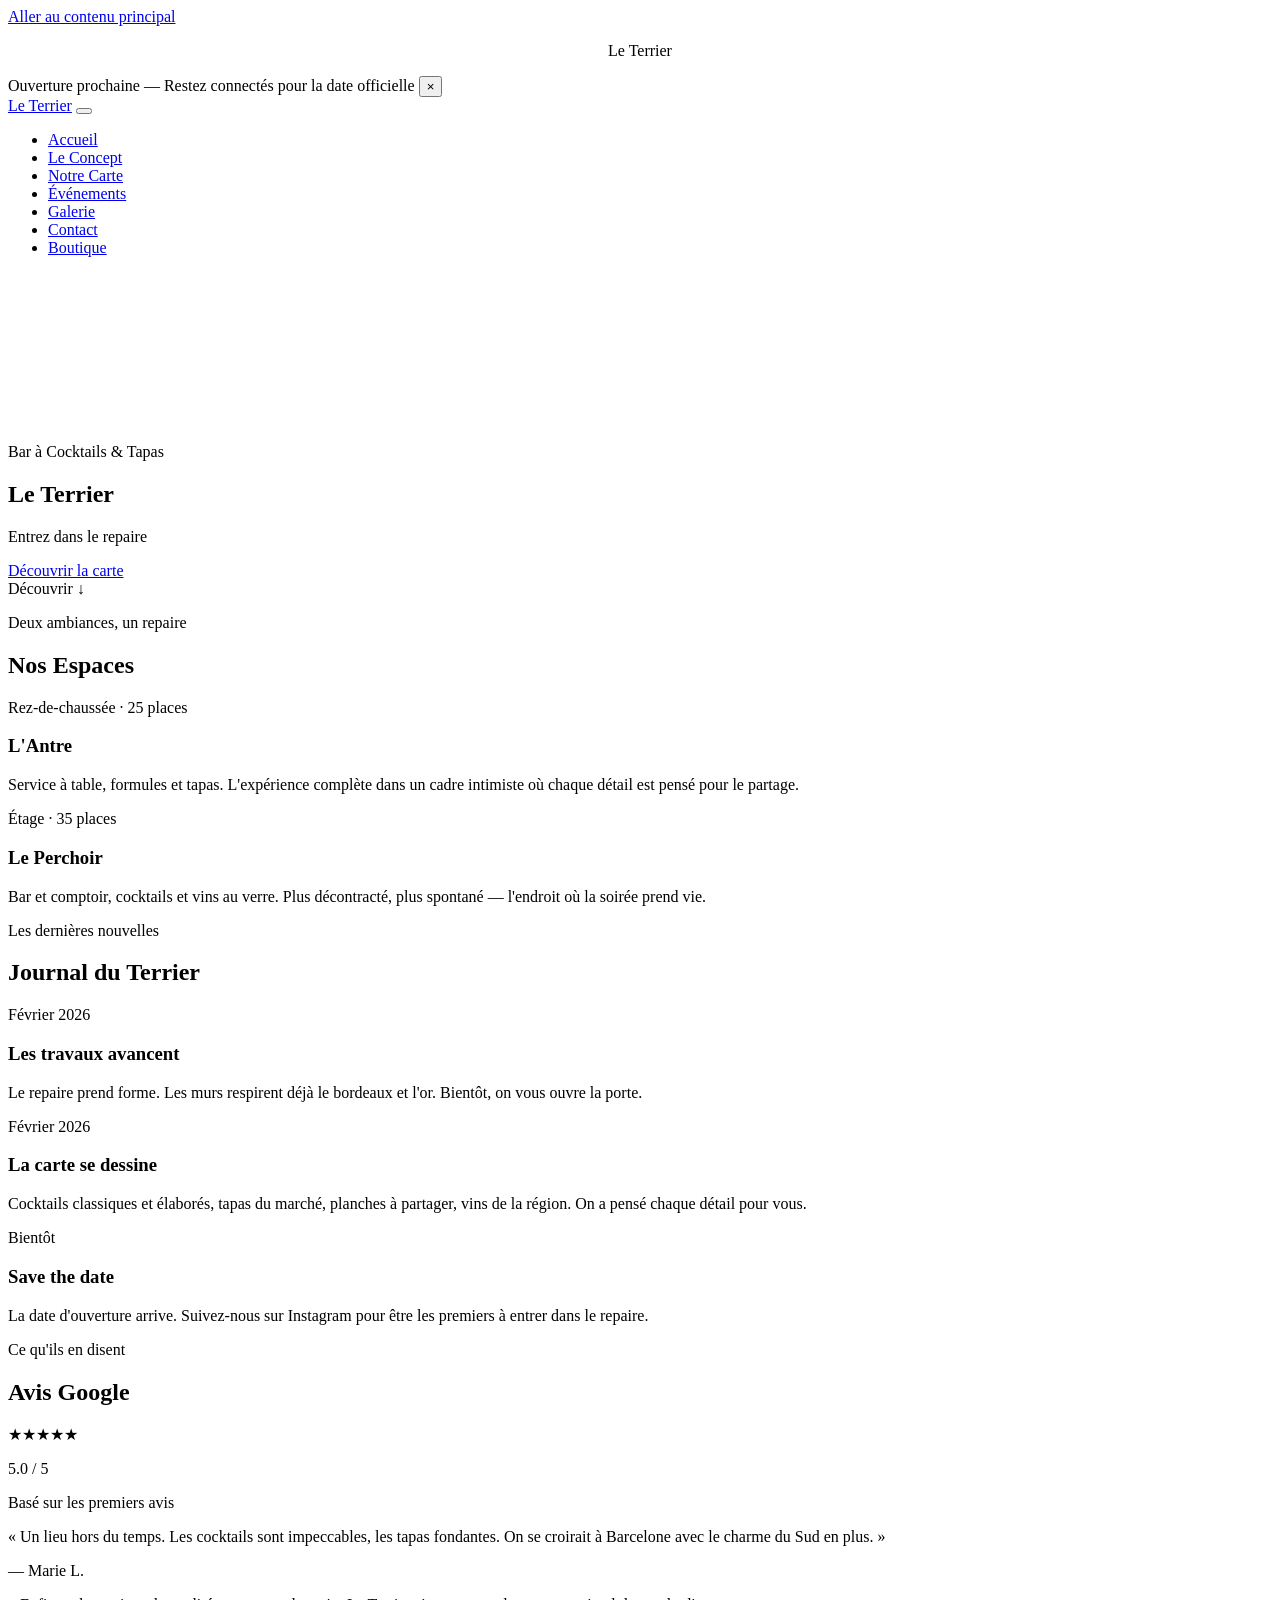
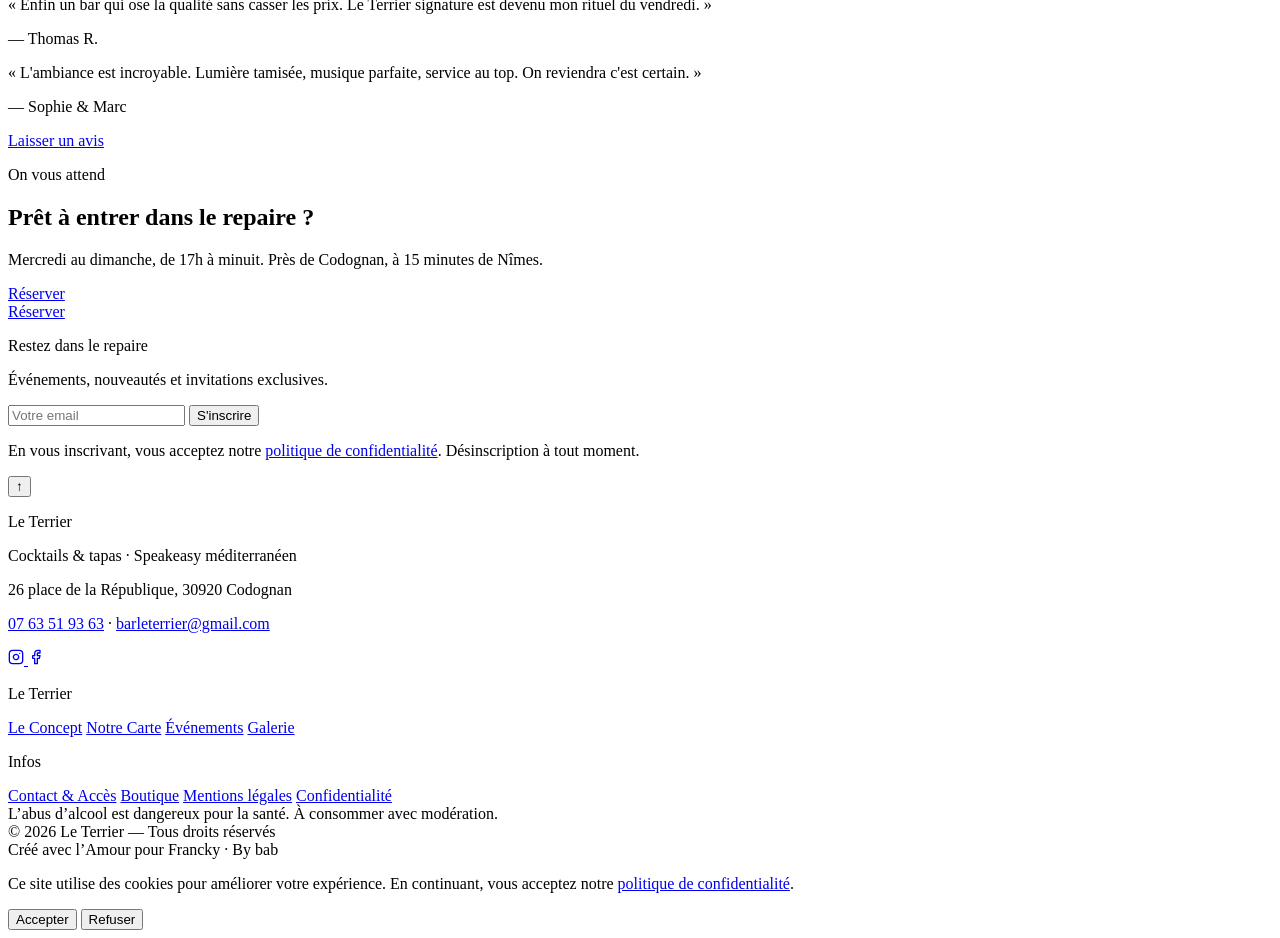
==== index.html @ 48e0c818 "Add files via upload" ====
<!DOCTYPE html>
<html lang="fr">
<head>
  <meta charset="UTF-8">
  <meta http-equiv="X-Content-Type-Options" content="nosniff">
  <meta http-equiv="X-Frame-Options" content="SAMEORIGIN">
  <meta http-equiv="Permissions-Policy" content="camera=(), microphone=(), geolocation=()">
  <meta name="referrer" content="strict-origin-when-cross-origin">
  <meta name="robots" content="index, follow">
  <meta name="theme-color" content="#5C0A1E">
  <meta name="viewport" content="width=device-width, initial-scale=1.0">
  <title>Le Terrier — Bar à Cocktails & Tapas · Speakeasy Méditerranéen</title>
  <meta name="description" content="Le Terrier, bar à cocktails et tapas de style speakeasy méditerranéen près de Nîmes. Cocktails classiques, tapas du Sud, planches à partager, ambiance intimiste. Ouvert du mercredi au dimanche.">
  <meta property="og:title" content="Le Terrier — Bar à Cocktails &amp; Tapas · Speakeasy Méditerranéen">
  <meta property="og:description" content="Cocktails classiques, tapas du Sud, planches à partager, ambiance intimiste. Ouvert du mercredi au dimanche près de Nîmes.">
  <meta property="og:type" content="website">
  <meta property="og:locale" content="fr_FR">
  <meta property="og:url" content="https://barleterrier.fr/">
  <!-- <meta property="og:image" content="https://barleterrier.fr/images/og-cover.jpg"> -->
  <meta name="twitter:card" content="summary_large_image">
  <meta name="twitter:title" content="Le Terrier — Bar à Cocktails &amp; Tapas · Speakeasy Méditerranéen">
  <meta name="twitter:description" content="Cocktails classiques, tapas du Sud, planches à partager, ambiance intimiste. Ouvert du mercredi au dimanche près de Nîmes.">
  <!-- <meta name="twitter:image" content="https://barleterrier.fr/images/og-cover.jpg"> -->
  <!-- <link rel="icon" href="favicon.ico" type="image/x-icon"> -->
  <link rel="preconnect" href="https://fonts.googleapis.com">
  <link rel="preconnect" href="https://fonts.gstatic.com" crossorigin>
  <link href="https://fonts.googleapis.com/css2?family=Playfair+Display:wght@400;700&family=Cormorant+Garamond:ital,wght@0,400;0,600;1,400&family=Josefin+Sans:wght@300;400&display=swap" rel="stylesheet">
  <link rel="canonical" href="https://barleterrier.fr/">
  <link rel="sitemap" type="application/xml" href="/sitemap.xml">
  <link rel="stylesheet" href="styles.css">

  <!-- Schema.org LocalBusiness — enrichi pour SEO & IA -->
  <script type="application/ld+json">
  {
    "@context": "https://schema.org",
    "@type": "BarOrPub",
    "name": "Le Terrier",
    "alternateName": "Le Terrier Bar",
    "description": "Bar à cocktails et tapas méditerranéennes de style speakeasy, situé près de Codognan dans le Gard, à 15 minutes de Nîmes. Ambiance intimiste, produits du terroir, 35 places assises.",
    "url": "https://barleterrier.fr",
    "servesCuisine": ["Tapas", "Cocktails", "Méditerranéen", "Tapas espagnoles", "Planches charcuterie", "Spiritueux"],
    "priceRange": "€€",
    "currenciesAccepted": "EUR",
    "paymentAccepted": "Cash, Credit Card",
    "openingHoursSpecification": [
      {
        "@type": "OpeningHoursSpecification",
        "dayOfWeek": ["Wednesday", "Thursday", "Friday", "Saturday", "Sunday"],
        "opens": "17:00",
        "closes": "00:00"
      }
    ],
    "telephone": "+33763519363",
    "email": "barleterrier@gmail.com",
    "address": {
      "@type": "PostalAddress",
      "streetAddress": "26 place de la République",
      "addressLocality": "Codognan",
      "addressRegion": "Occitanie",
      "postalCode": "30920",
      "addressCountry": "FR"
    },
    "geo": {
      "@type": "GeoCoordinates",
      "latitude": 43.7405,
      "longitude": 4.2180
    },
    "areaServed": {
      "@type": "GeoCircle",
      "geoMidpoint": { "@type": "GeoCoordinates", "latitude": 43.7405, "longitude": 4.2180 },
      "geoRadius": "20000"
    },
    "hasMenu": {
      "@type": "Menu",
      "name": "Carte du Terrier",
      "url": "https://barleterrier.fr/carte",
      "hasMenuSection": [
        {
          "@type": "MenuSection",
          "name": "Cocktails",
          "hasMenuItem": [
            {"@type": "MenuItem", "name": "Mojito", "description": "Rhum blanc, menthe fraîche, citron vert, sucre de canne, soda", "offers": {"@type": "Offer", "price": "9", "priceCurrency": "EUR"}},
            {"@type": "MenuItem", "name": "Margarita", "description": "Tequila, Cointreau, citron vert frais, givrage sel", "offers": {"@type": "Offer", "price": "9", "priceCurrency": "EUR"}},
            {"@type": "MenuItem", "name": "Gin Tonic", "description": "Gin, tonic premium, botaniques du moment", "offers": {"@type": "Offer", "price": "8", "priceCurrency": "EUR"}}
          ]
        },
        {
          "@type": "MenuSection",
          "name": "Formules",
          "hasMenuItem": [
            {"@type": "MenuItem", "name": "L'Entrée du Terrier", "description": "3 tapas au choix + 1 cocktail", "offers": {"@type": "Offer", "price": "25", "priceCurrency": "EUR"}},
            {"@type": "MenuItem", "name": "La Tanière", "description": "5 tapas au choix + 2 cocktails", "offers": {"@type": "Offer", "price": "40", "priceCurrency": "EUR"}},
            {"@type": "MenuItem", "name": "Le Festin du Renard", "description": "7 tapas + 2 cocktails + 1 planche à partager", "offers": {"@type": "Offer", "price": "55", "priceCurrency": "EUR"}}
          ]
        }
      ]
    },
    "founder": [
      {"@type": "Person", "name": "Bastien", "jobTitle": "Co-fondateur"},
      {"@type": "Person", "name": "Franck", "jobTitle": "Co-fondateur"}
    ],
    "sameAs": [],
    "keywords": "bar cocktails Nîmes, tapas Gard, speakeasy Codognan, bar cocktails Occitanie, tapas méditerranéennes, cocktails classiques Sud France, bar ambiance Nîmes, bar Camargue"
  }
  </script>

  <!-- FAQ Schema — optimisé pour les AI Overviews Google -->
  <script type="application/ld+json">
  {
    "@context": "https://schema.org",
    "@type": "FAQPage",
    "mainEntity": [
      {
        "@type": "Question",
        "name": "Où se trouve Le Terrier ?",
        "acceptedAnswer": {
          "@type": "Answer",
          "text": "Le Terrier est situé près de Codognan dans le Gard (30), à seulement 15 minutes de Nîmes, entre Nîmes et la Camargue."
        }
      },
      {
        "@type": "Question",
        "name": "Quels sont les horaires du Terrier ?",
        "acceptedAnswer": {
          "@type": "Answer",
          "text": "Le Terrier est ouvert du mercredi au dimanche, de 17h à minuit."
        }
      },
      {
        "@type": "Question",
        "name": "Faut-il réserver au Terrier ?",
        "acceptedAnswer": {
          "@type": "Answer",
          "text": "La réservation est recommandée car Le Terrier dispose de 35 places assises dans un cadre intimiste de type speakeasy. Vous pouvez réserver via le formulaire en ligne ou par téléphone."
        }
      },
      {
        "@type": "Question",
        "name": "Quel est le concept du Terrier ?",
        "acceptedAnswer": {
          "@type": "Answer",
          "text": "Le Terrier est un bar à cocktails et tapas méditerranéennes de style speakeasy, créé par deux amis — Bastien (artisan) et Franck (hôtelier). L'ambiance est intimiste et chaleureuse, avec des produits du terroir du Sud : olives de Nîmes, sel de Camargue, safran des Cévennes."
        }
      },
      {
        "@type": "Question",
        "name": "Quels sont les prix au Terrier ?",
        "acceptedAnswer": {
          "@type": "Answer",
          "text": "Les cocktails classiques sont à partir de 8 €, les sans alcool à 7 €, les shooters à 4 €. Les tapas vont de 5 € à 16 €. Les formules démarrent à 25 € (3 tapas + 1 cocktail)."
        }
      }
    ]
  }
  </script>
</head>
<body>
  <a href="#main-content" class="skip-to-content">Aller au contenu principal</a>
  <div class="preloader" aria-hidden="true">
    <div style="text-align:center">
      <p class="preloader__brand">Le Terrier</p>
      <div class="preloader__line"></div>
    </div>
  </div>
  <div class="scroll-progress" aria-hidden="true"></div>
  <div class="page-transition" aria-hidden="true"></div>


  <!-- BANDEAU ANNONCE — modifier le texte ici -->
  <div class="announce" role="banner">
    Ouverture prochaine — Restez connectés pour la date officielle
    <button class="announce__close" aria-label="Fermer">&times;</button>
  </div>

  <!-- HEADER -->
  <header class="header">
    <div class="header__inner">
      <a href="index.html" class="header__logo">Le Terrier</a>
      <button class="burger" aria-label="Menu" aria-expanded="false">
        <span></span><span></span><span></span>
      </button>
      <nav class="nav">
        <ul class="nav__list">
          <li><a href="index.html" class="nav__link active">Accueil</a></li>
          <li><a href="concept.html" class="nav__link">Le Concept</a></li>
          <li><a href="carte.html" class="nav__link">Notre Carte</a></li>
          <li><a href="evenements.html" class="nav__link">Événements</a></li>
          <li><a href="galerie.html" class="nav__link">Galerie</a></li>
          <li><a href="contact.html" class="nav__link">Contact</a></li>
          <li><a href="boutique.html" class="nav__link">Boutique</a></li>
        </ul>
      </nav>
    </div>
  </header>

  <!-- ATMOSPHERE CANVAS -->
  <canvas id="atmosphere" class="canvas-atmo"></canvas>

  <!-- HERO -->
  <main id="main-content">
  <section class="hero">
    <div class="hero__bg"></div>
    <div class="hero__corner hero__corner--tl"></div>
    <div class="hero__corner hero__corner--tr"></div>
    <div class="hero__corner hero__corner--bl"></div>
    <div class="hero__corner hero__corner--br"></div>
    <div class="hero__content">
      <p class="hero__sur">Bar à Cocktails & Tapas</p>
      <h1 class="hero__title">Le Terrier</h1>
      <p class="hero__sub">Entrez dans le repaire</p>
      <a href="carte.html" class="btn">Découvrir la carte</a>
    </div>
    <div class="hero__scroll">
      <span>Découvrir</span>
      <span>↓</span>
    </div>
  </section>

  <!-- ESPACES TEASER -->
  <section class="section-pad">
    <div class="container">
      <div class="stitle reveal">
        <p class="stitle__sur">Deux ambiances, un repaire</p>
        <h2 class="stitle__main">Nos Espaces</h2>
        <span class="gold-sep"></span>
      </div>
      <div class="spaces-teaser">
        <div class="card reveal reveal-d1">
          <p class="card__label">Rez-de-chaussée · 25 places</p>
          <h3 class="card__title">L'Antre</h3>
          <p class="card__text">Service à table, formules et tapas. L'expérience complète dans un cadre intimiste où chaque détail est pensé pour le partage.</p>
        </div>
        <div class="card reveal reveal-d2">
          <p class="card__label">Étage · 35 places</p>
          <h3 class="card__title">Le Perchoir</h3>
          <p class="card__text">Bar et comptoir, cocktails et vins au verre. Plus décontracté, plus spontané — l'endroit où la soirée prend vie.</p>
        </div>
      </div>
    </div>
  </section>

  <!-- JOURNAL DU TERRIER — modifier les 3 cartes ici -->
  <section class="section-pad bg-accent">
    <div class="container">
      <div class="stitle reveal">
        <p class="stitle__sur">Les dernières nouvelles</p>
        <h2 class="stitle__main">Journal du Terrier</h2>
        <span class="gold-sep"></span>
      </div>
      <div class="journal-grid">

        <div class="card reveal reveal-d1">
          <p class="journal__date">Février 2026</p>
          <h3 class="card__title">Les travaux avancent</h3>
          <p class="card__text">Le repaire prend forme. Les murs respirent déjà le bordeaux et l'or. Bientôt, on vous ouvre la porte.</p>
        </div>

        <div class="card reveal reveal-d2">
          <p class="journal__date">Février 2026</p>
          <h3 class="card__title">La carte se dessine</h3>
          <p class="card__text">Cocktails classiques et élaborés, tapas du marché, planches à partager, vins de la région. On a pensé chaque détail pour vous.</p>
        </div>

        <div class="card reveal reveal-d3">
          <p class="journal__date">Bientôt</p>
          <h3 class="card__title">Save the date</h3>
          <p class="card__text">La date d'ouverture arrive. Suivez-nous sur Instagram pour être les premiers à entrer dans le repaire.</p>
        </div>

      </div>
    </div>
  </section>

  <!-- AVIS GOOGLE — modifier score, avis et lien ici -->
  <section class="section-pad">
    <div class="container">
      <div class="reviews reveal">
        <div class="stitle">
          <p class="stitle__sur">Ce qu'ils en disent</p>
          <h2 class="stitle__main">Avis Google</h2>
          <span class="gold-sep"></span>
        </div>
        <p class="reviews__stars">★★★★★</p>
        <p class="reviews__score">5.0 / 5</p>
        <p class="reviews__count">Basé sur les premiers avis</p>
        <div class="reviews-grid">

          <div class="review reveal reveal-d1">
            <p class="review__text">« Un lieu hors du temps. Les cocktails sont impeccables, les tapas fondantes. On se croirait à Barcelone avec le charme du Sud en plus. »</p>
            <p class="review__author">— Marie L.</p>
          </div>

          <div class="review reveal reveal-d2">
            <p class="review__text">« Enfin un bar qui ose la qualité sans casser les prix. Le Terrier signature est devenu mon rituel du vendredi. »</p>
            <p class="review__author">— Thomas R.</p>
          </div>

          <div class="review reveal reveal-d3">
            <p class="review__text">« L'ambiance est incroyable. Lumière tamisée, musique parfaite, service au top. On reviendra c'est certain. »</p>
            <p class="review__author">— Sophie & Marc</p>
          </div>

        </div>
        <!-- LIEN GOOGLE REVIEWS — remplacer # par votre lien Google -->
        <a href="#" class="btn" target="_blank" rel="noopener">Laisser un avis</a>
      </div>
    </div>
  </section>

  <!-- CTA FINAL -->
  <section class="section-pad text-center">
    <div class="container reveal">
      <p class="stitle__sur">On vous attend</p>
      <h2 class="stitle__main">Prêt à entrer dans le repaire ?</h2>
      <span class="gold-sep"></span>
      <p class="cta-text">Mercredi au dimanche, de 17h à minuit. Près de Codognan, à 15 minutes de Nîmes.</p>
      <a href="contact.html" class="btn btn--filled">Réserver</a>
    </div>
  </section>

  <!-- FLOATING CTA -->
  <a href="contact.html" class="float-cta">Réserver</a>

  </main>

  <!-- NEWSLETTER -->
  <section class="newsletter" id="newsletter">
    <div class="container">
      <div class="newsletter__inner">
        <p class="newsletter__title">Restez dans le repaire</p>
        <p class="newsletter__text">Événements, nouveautés et invitations exclusives.</p>
        <!-- BREVO: Remplacer action="#BREVO_FORM_URL" par l'URL de votre formulaire Brevo -->
        <form class="newsletter__form" action="#BREVO_FORM_URL" method="POST">
          <div class="newsletter__field">
            <input type="email" name="EMAIL" class="newsletter__input" placeholder="Votre email" required aria-label="Adresse email pour la newsletter">
            <button type="submit" class="btn newsletter__btn">S'inscrire</button>
          </div>
          <div style="position:absolute;left:-5000px" aria-hidden="true"><input type="text" name="b_honey" tabindex="-1" autocomplete="off"></div>
        </form>
        <p class="newsletter__legal">En vous inscrivant, vous acceptez notre <a href="politique-confidentialite.html">politique de confidentialité</a>. Désinscription à tout moment.</p>
      </div>
    </div>
  </section>

  <!-- FOOTER -->

  <!-- Scroll to top -->
  <button class="scroll-top" aria-label="Retour en haut">&#8593;</button>

  <footer class="footer">
    <div class="container footer__inner">
      <div class="footer__brand">
        <p class="footer__logo">Le Terrier</p>
        <p class="footer__tagline">Cocktails & tapas · Speakeasy méditerranéen</p>
        <p class="footer__contact">26 place de la République, 30920 Codognan</p>
        <p class="footer__contact"><a href="tel:+33763519363">07 63 51 93 63</a> · <a href="mailto:barleterrier@gmail.com">barleterrier@gmail.com</a></p>
        <div class="footer__social">
          <a href="#" target="_blank" rel="noopener" aria-label="Instagram" title="Instagram">
            <svg width="16" height="16" viewBox="0 0 24 24" fill="none" stroke="currentColor" stroke-width="2" stroke-linecap="round" stroke-linejoin="round"><rect x="2" y="2" width="20" height="20" rx="5"/><path d="M16 11.37A4 4 0 1 1 12.63 8 4 4 0 0 1 16 11.37z"/><line x1="17.5" y1="6.5" x2="17.51" y2="6.5"/></svg>
          </a>
          <a href="#" target="_blank" rel="noopener" aria-label="Facebook" title="Facebook">
            <svg width="16" height="16" viewBox="0 0 24 24" fill="none" stroke="currentColor" stroke-width="2" stroke-linecap="round" stroke-linejoin="round"><path d="M18 2h-3a5 5 0 0 0-5 5v3H7v4h3v8h4v-8h3l1-4h-4V7a1 1 0 0 1 1-1h3z"/></svg>
          </a>
        </div>
      </div>
      <div class="footer__links footer__links--cols">
        <div class="footer__col">
          <p class="footer__col-title">Le Terrier</p>
          <a href="concept.html">Le Concept</a>
          <a href="carte.html">Notre Carte</a>
          <a href="evenements.html">Événements</a>
          <a href="galerie.html">Galerie</a>
        </div>
        <div class="footer__col">
          <p class="footer__col-title">Infos</p>
          <a href="contact.html">Contact & Accès</a>
          <a href="boutique.html">Boutique</a>
          <a href="mentions-legales.html">Mentions légales</a>
          <a href="politique-confidentialite.html">Confidentialité</a>
        </div>
      </div>
      <div class="footer__bottom">
        L’abus d’alcool est dangereux pour la santé. À consommer avec modération.<br>
        © 2026 Le Terrier — Tous droits réservés<br>
        <span class="footer__credit">Créé avec l’Amour pour Francky · By bab</span>
      </div>
    </div>
  </footer>

  <script src="shared.js" defer></script>

  <!-- COOKIE CONSENT -->
  <div id="cookie-banner" class="cookie-banner" role="dialog" aria-label="Consentement cookies">
    <div class="cookie-banner__inner">
      <p class="cookie-banner__text">Ce site utilise des cookies pour améliorer votre expérience. En continuant, vous acceptez notre <a href="politique-confidentialite.html">politique de confidentialité</a>.</p>
      <div class="cookie-banner__actions">
        <button class="btn cookie-banner__accept" id="cookie-accept">Accepter</button>
        <button class="cookie-banner__refuse" id="cookie-refuse">Refuser</button>
      </div>
    </div>
  </div>

</body>
</html>
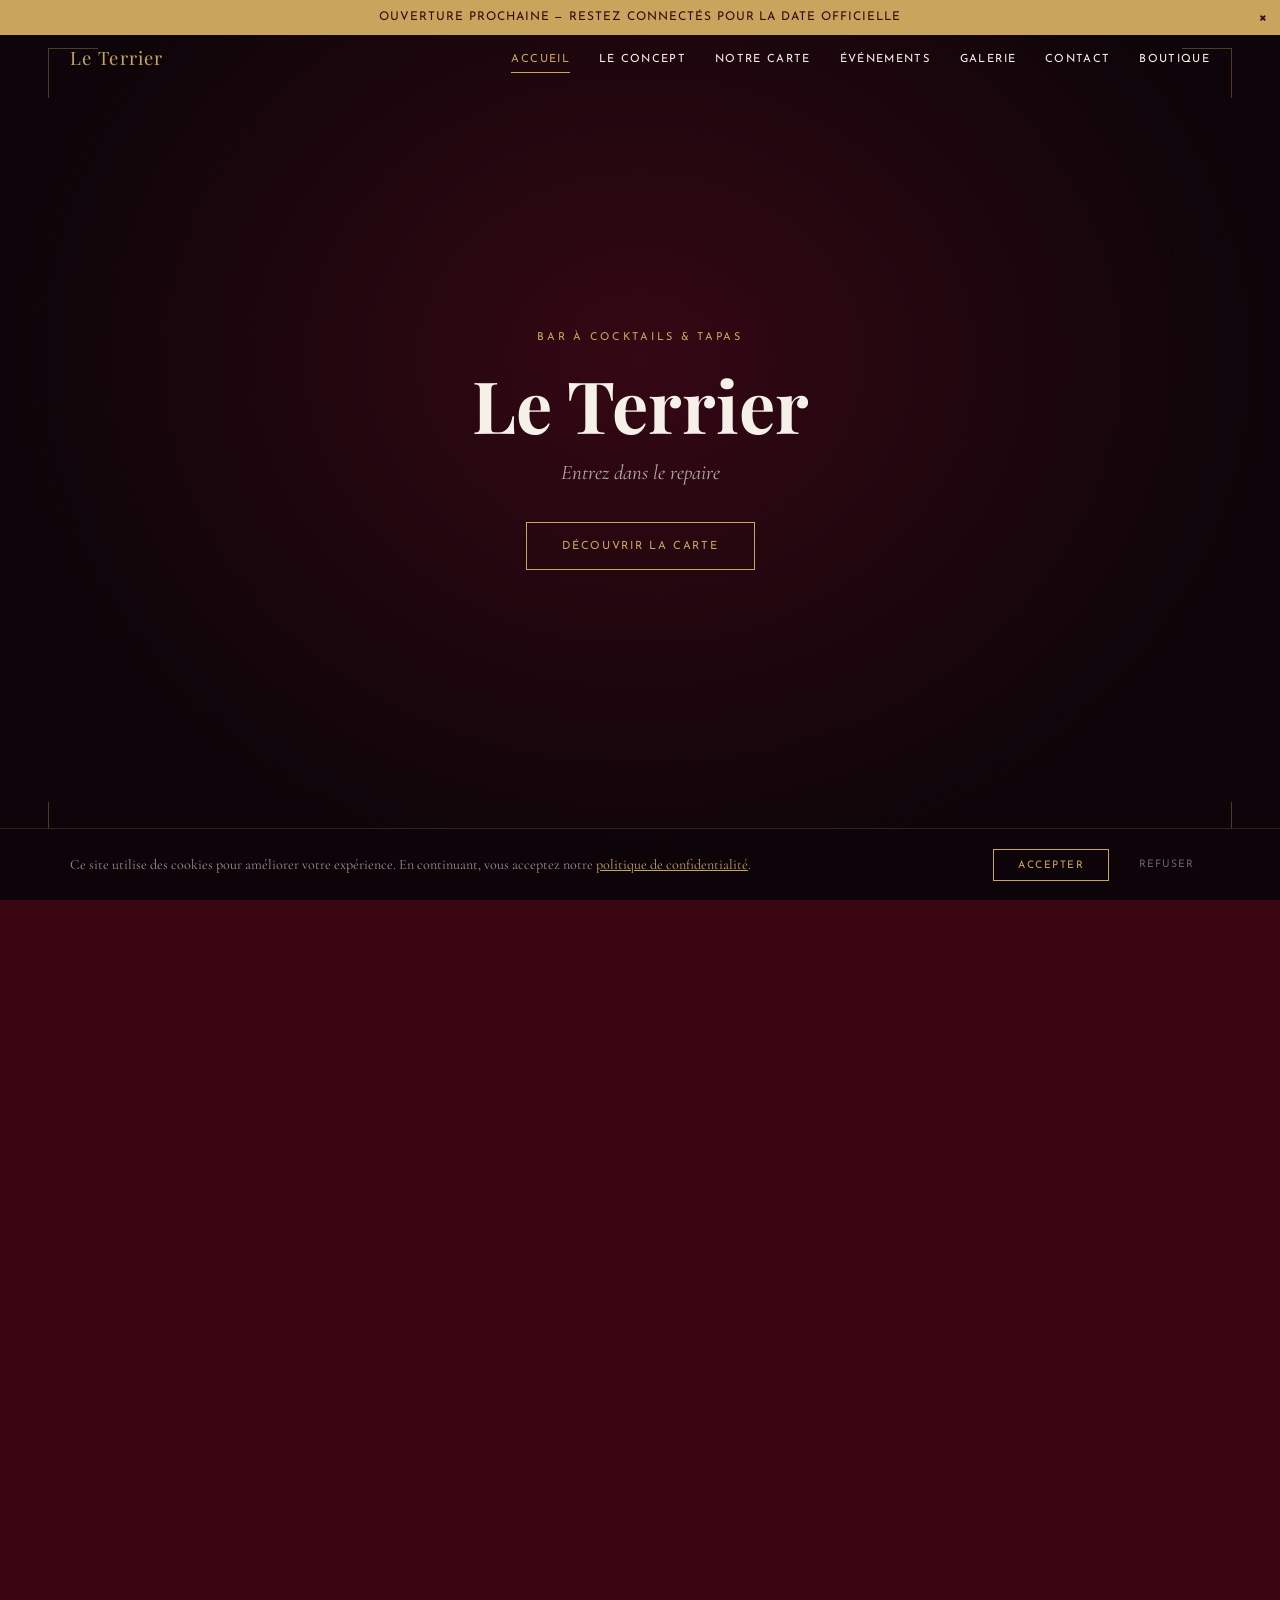
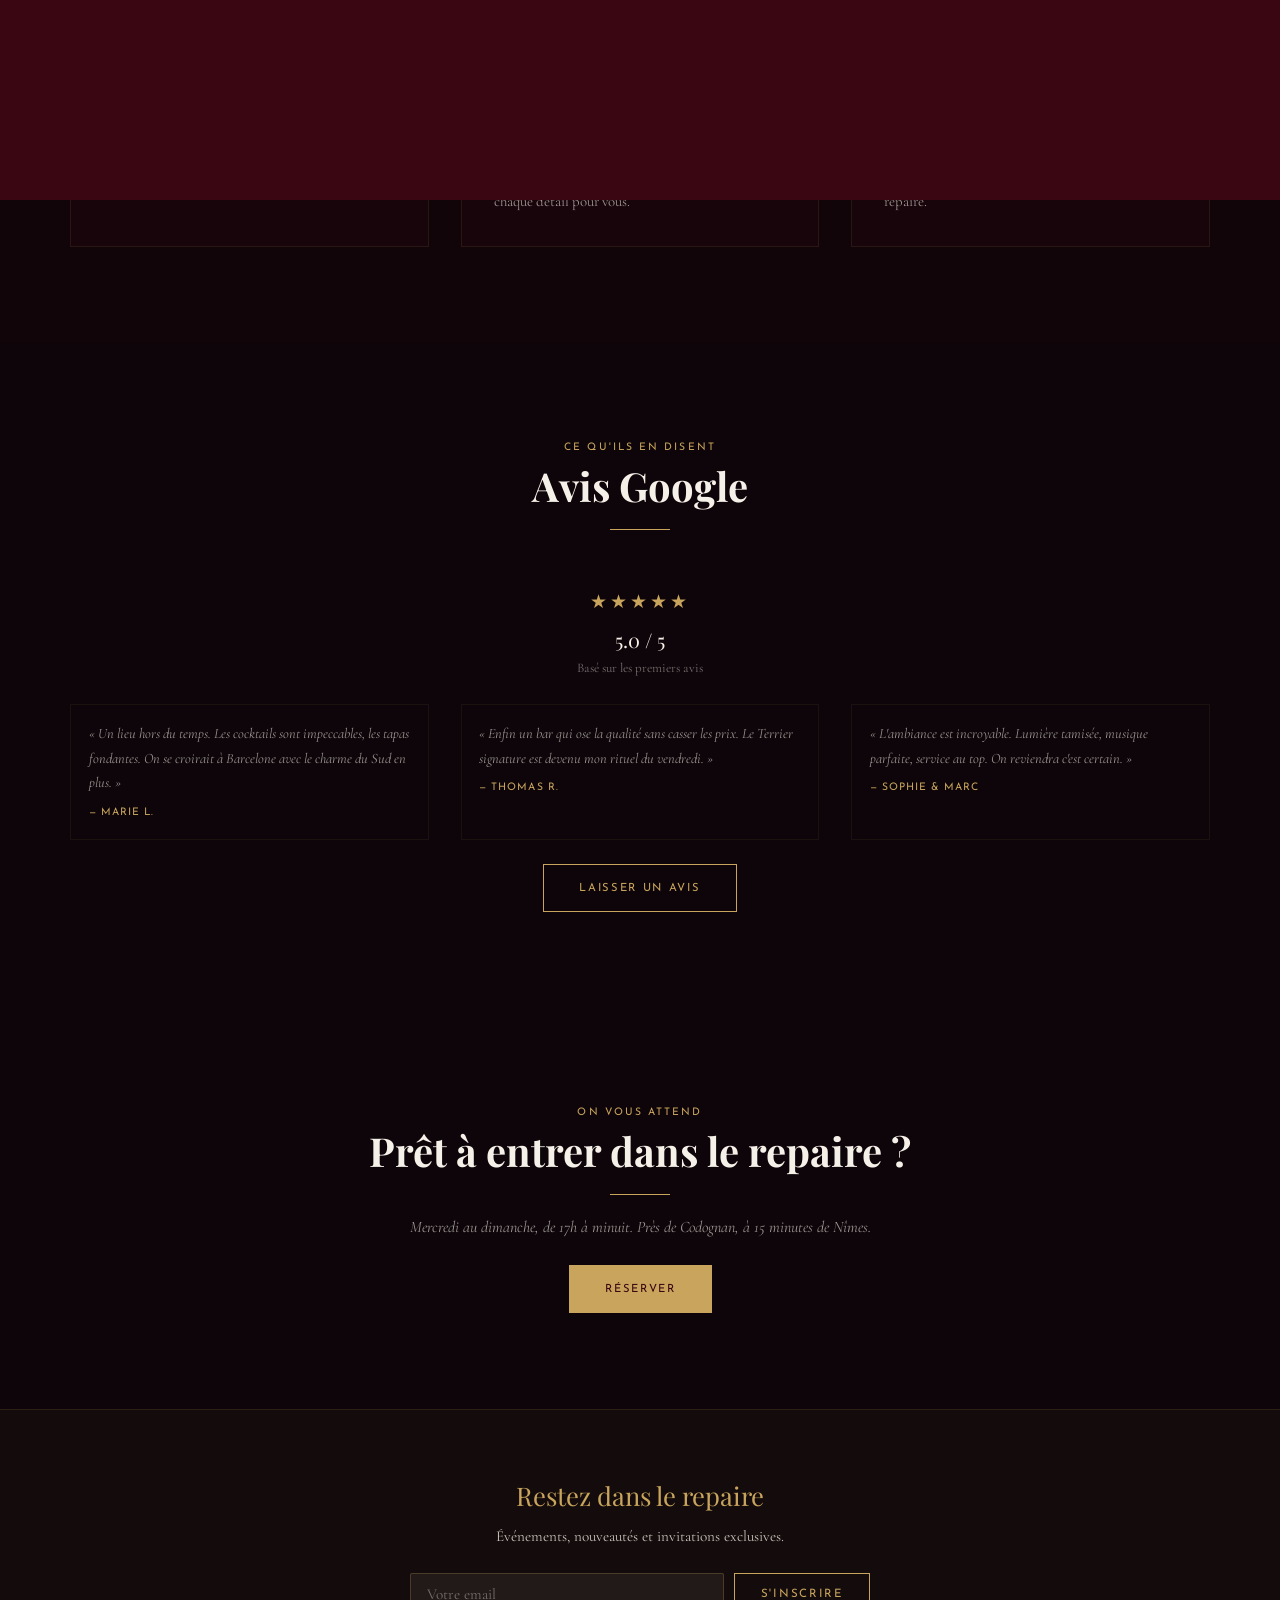
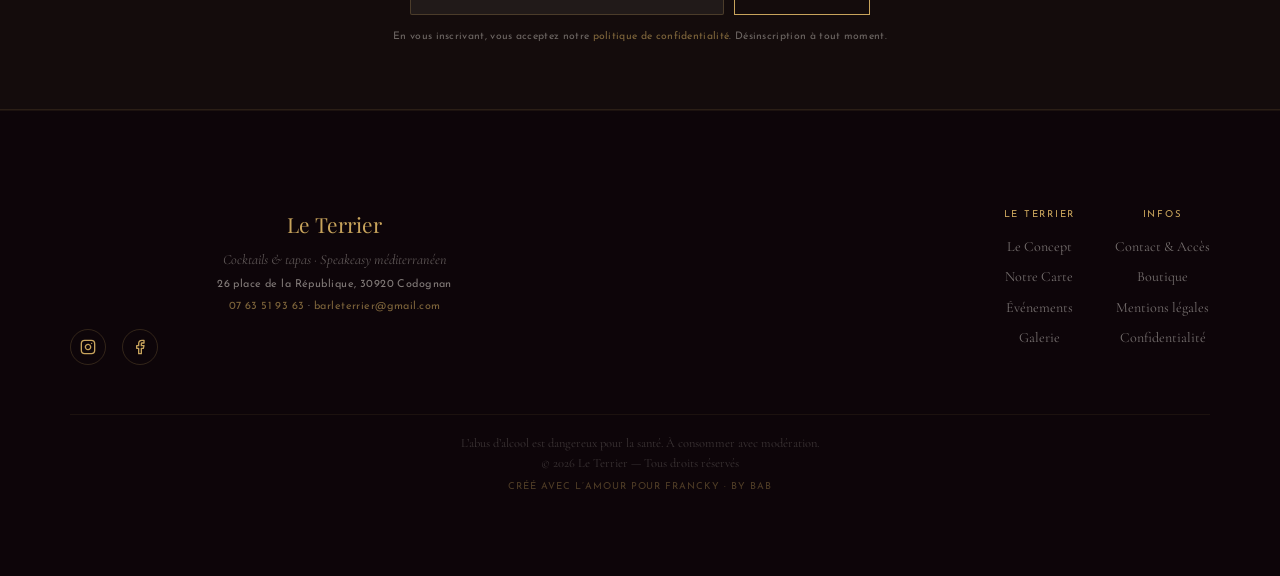
==== commit 74f7cf38: "Add files via upload" ====
--- a/index.html
+++ b/index.html
@@ -21,7 +21,8 @@
   <meta name="twitter:title" content="Le Terrier — Bar à Cocktails &amp; Tapas · Speakeasy Méditerranéen">
   <meta name="twitter:description" content="Cocktails classiques, tapas du Sud, planches à partager, ambiance intimiste. Ouvert du mercredi au dimanche près de Nîmes.">
   <!-- <meta name="twitter:image" content="https://barleterrier.fr/images/og-cover.jpg"> -->
-  <!-- <link rel="icon" href="favicon.ico" type="image/x-icon"> -->
+  <link rel="icon" type="image/svg+xml" href="favicon.svg">
+  <link rel="icon" type="image/x-icon" href="favicon.ico">
   <link rel="preconnect" href="https://fonts.googleapis.com">
   <link rel="preconnect" href="https://fonts.gstatic.com" crossorigin>
   <link href="https://fonts.googleapis.com/css2?family=Playfair+Display:wght@400;700&family=Cormorant+Garamond:ital,wght@0,400;0,600;1,400&family=Josefin+Sans:wght@300;400&display=swap" rel="stylesheet">
@@ -77,18 +78,18 @@
       "hasMenuSection": [
         {
           "@type": "MenuSection",
-          "name": "Cocktails",
+          "name": "Cocktails Signatures",
           "hasMenuItem": [
-            {"@type": "MenuItem", "name": "Mojito", "description": "Rhum blanc, menthe fraîche, citron vert, sucre de canne, soda", "offers": {"@type": "Offer", "price": "9", "priceCurrency": "EUR"}},
-            {"@type": "MenuItem", "name": "Margarita", "description": "Tequila, Cointreau, citron vert frais, givrage sel", "offers": {"@type": "Offer", "price": "9", "priceCurrency": "EUR"}},
-            {"@type": "MenuItem", "name": "Gin Tonic", "description": "Gin, tonic premium, botaniques du moment", "offers": {"@type": "Offer", "price": "8", "priceCurrency": "EUR"}}
+            {"@type": "MenuItem", "name": "Le Terrier", "description": "Gin, miel de garrigue, thym frais, citron, tonic artisanal", "offers": {"@type": "Offer", "price": "10", "priceCurrency": "EUR"}},
+            {"@type": "MenuItem", "name": "L'Embuscade", "description": "Mezcal, pamplemousse rose, sirop de romarin, piment d'Espelette", "offers": {"@type": "Offer", "price": "10", "priceCurrency": "EUR"}},
+            {"@type": "MenuItem", "name": "Nuit Fauve", "description": "Rhum ambré, passion, lait de coco, vanille, zeste de combava", "offers": {"@type": "Offer", "price": "10", "priceCurrency": "EUR"}}
           ]
         },
         {
           "@type": "MenuSection",
           "name": "Formules",
           "hasMenuItem": [
-            {"@type": "MenuItem", "name": "L'Entrée du Terrier", "description": "3 tapas au choix + 1 cocktail", "offers": {"@type": "Offer", "price": "25", "priceCurrency": "EUR"}},
+            {"@type": "MenuItem", "name": "L'Entrée du Terrier", "description": "3 tapas au choix + 1 cocktail", "offers": {"@type": "Offer", "price": "23", "priceCurrency": "EUR"}},
             {"@type": "MenuItem", "name": "La Tanière", "description": "5 tapas au choix + 2 cocktails", "offers": {"@type": "Offer", "price": "40", "priceCurrency": "EUR"}},
             {"@type": "MenuItem", "name": "Le Festin du Renard", "description": "7 tapas + 2 cocktails + 1 planche à partager", "offers": {"@type": "Offer", "price": "55", "priceCurrency": "EUR"}}
           ]
@@ -104,7 +105,7 @@
   }
   </script>
 
-  <!-- FAQ Schema — optimisé pour les AI Overviews Google -->
+  <!-- FAQ Schema — optimisé pour les AI Overviews Google (15 questions) -->
   <script type="application/ld+json">
   {
     "@context": "https://schema.org",
@@ -115,7 +116,7 @@
         "name": "Où se trouve Le Terrier ?",
         "acceptedAnswer": {
           "@type": "Answer",
-          "text": "Le Terrier est situé près de Codognan dans le Gard (30), à seulement 15 minutes de Nîmes, entre Nîmes et la Camargue."
+          "text": "Le Terrier est situé au 26 place de la République à Codognan (30920), dans le Gard, à seulement 15 minutes de Nîmes. Le bar se trouve entre Nîmes et la Camargue, avec un parking gratuit à proximité."
         }
       },
       {
@@ -123,7 +124,7 @@
         "name": "Quels sont les horaires du Terrier ?",
         "acceptedAnswer": {
           "@type": "Answer",
-          "text": "Le Terrier est ouvert du mercredi au dimanche, de 17h à minuit."
+          "text": "Le Terrier est ouvert du mercredi au dimanche, de 17h à minuit. Fermé le lundi et le mardi."
         }
       },
       {
@@ -131,7 +132,7 @@
         "name": "Faut-il réserver au Terrier ?",
         "acceptedAnswer": {
           "@type": "Answer",
-          "text": "La réservation est recommandée car Le Terrier dispose de 35 places assises dans un cadre intimiste de type speakeasy. Vous pouvez réserver via le formulaire en ligne ou par téléphone."
+          "text": "La réservation est recommandée, surtout le week-end. Le Terrier dispose de 35 places assises dans un cadre intimiste de type speakeasy. Vous pouvez réserver via le formulaire en ligne, par téléphone au 07 63 51 93 63, ou par email à barleterrier@gmail.com."
         }
       },
       {
@@ -139,7 +140,7 @@
         "name": "Quel est le concept du Terrier ?",
         "acceptedAnswer": {
           "@type": "Answer",
-          "text": "Le Terrier est un bar à cocktails et tapas méditerranéennes de style speakeasy, créé par deux amis — Bastien (artisan) et Franck (hôtelier). L'ambiance est intimiste et chaleureuse, avec des produits du terroir du Sud : olives de Nîmes, sel de Camargue, safran des Cévennes."
+          "text": "Le Terrier est un bar à cocktails et tapas méditerranéennes de style speakeasy, créé par deux amis — Bastien (artisan) et Franck (hôtelier). L'ambiance est intimiste et chaleureuse, avec un décor Art Déco et des produits du terroir du Sud : olives de Nîmes, sel de Camargue, safran des Cévennes, miel de garrigue."
         }
       },
       {
@@ -147,7 +148,87 @@
         "name": "Quels sont les prix au Terrier ?",
         "acceptedAnswer": {
           "@type": "Answer",
-          "text": "Les cocktails classiques sont à partir de 8 €, les sans alcool à 7 €, les shooters à 4 €. Les tapas vont de 5 € à 16 €. Les formules démarrent à 25 € (3 tapas + 1 cocktail)."
+          "text": "Les cocktails signatures sont à 10 €, les classiques revisités à 9 €, les sans alcool à 7 €, les shooters à 4 €. Les petites tapas de 5 à 6 €, les tapas de 8 à 10 €, les tapas signatures de 12 à 16 €. Les formules démarrent à 23 € (3 tapas + 1 cocktail). La Grande Tablée à partager est à 22 €. Les vins au verre démarrent à 5 €."
+        }
+      },
+      {
+        "@type": "Question",
+        "name": "Quels cocktails propose Le Terrier ?",
+        "acceptedAnswer": {
+          "@type": "Answer",
+          "text": "Le Terrier propose 6 cocktails signatures à 10 € (Le Terrier, L'Embuscade, Nuit Fauve, Le Refuge, Brume d'Été, Terre Rouge), 4 classiques revisités à 9 € (Spritz des Garrigues, Negroni du Sud, Mojito Sauvage, Paloma Rosée), et 3 cocktails sans alcool à 7 € (Le Doux Terrier, Jardin Secret, Flamme Douce). Tous les cocktails signatures sont créés sur place avec des produits du terroir."
+        }
+      },
+      {
+        "@type": "Question",
+        "name": "Le Terrier propose-t-il des tapas ?",
+        "acceptedAnswer": {
+          "@type": "Answer",
+          "text": "Oui, Le Terrier propose une carte complète de tapas méditerranéennes : des petites tapas de 5 à 6 € (croquetas, piquillos, olives), des tapas de 8 à 10 € (tataki de thon, gambas à la plancha, burrata, calamars), et des tapas signatures de 12 à 16 € (poulpe grillé, tartare de bœuf Aubrac, planche ibérique Grand Cru). La Grande Tablée (22 €) est une planche signature à partager."
+        }
+      },
+      {
+        "@type": "Question",
+        "name": "Peut-on privatiser Le Terrier ?",
+        "acceptedAnswer": {
+          "@type": "Answer",
+          "text": "Oui, Le Terrier est privatisable pour des événements jusqu'à 60 personnes. Contactez-nous par téléphone au 07 63 51 93 63 ou par email à barleterrier@gmail.com pour discuter de votre projet."
+        }
+      },
+      {
+        "@type": "Question",
+        "name": "Y a-t-il un parking au Terrier ?",
+        "acceptedAnswer": {
+          "@type": "Answer",
+          "text": "Oui, un parking gratuit est disponible à proximité immédiate du Terrier, sur la place de la République à Codognan."
+        }
+      },
+      {
+        "@type": "Question",
+        "name": "Le Terrier est-il accessible aux personnes à mobilité réduite ?",
+        "acceptedAnswer": {
+          "@type": "Answer",
+          "text": "Oui, le rez-de-chaussée (L'Antre, 25 places avec service à table) est accessible aux personnes à mobilité réduite. L'étage (Le Perchoir, bar et comptoir) nécessite des escaliers."
+        }
+      },
+      {
+        "@type": "Question",
+        "name": "Les chiens sont-ils acceptés au Terrier ?",
+        "acceptedAnswer": {
+          "@type": "Answer",
+          "text": "Oui, les chiens calmes sont les bienvenus au Terrier."
+        }
+      },
+      {
+        "@type": "Question",
+        "name": "Quelles formules propose Le Terrier ?",
+        "acceptedAnswer": {
+          "@type": "Answer",
+          "text": "Le Terrier propose trois formules : L'Entrée du Terrier (23 €, 3 tapas + 1 cocktail), La Tanière (40 €, 5 tapas + 2 cocktails, notre recommandation), et Le Festin du Renard (55 € pour deux, 7 tapas + 2 cocktails + 1 planche à partager). Les tapas des formules sont au choix parmi les petites tapas et tapas."
+        }
+      },
+      {
+        "@type": "Question",
+        "name": "Le Terrier propose-t-il des vins ?",
+        "acceptedAnswer": {
+          "@type": "Answer",
+          "text": "Oui, Le Terrier propose une sélection de vins au verre, tous issus de la région : Picpoul de Pinet (5 €), Costières de Nîmes en blanc, rosé et rouge (5-6 €), Tavel rosé (6 €), Pic Saint-Loup (7 €), et en premium, Terrasses du Larzac (8 €) et Châteauneuf-du-Pape (9 €)."
+        }
+      },
+      {
+        "@type": "Question",
+        "name": "Quels événements ont lieu au Terrier ?",
+        "acceptedAnswer": {
+          "@type": "Answer",
+          "text": "Le Terrier organise des soirées régulières : Jazz au Terrier le jeudi (musique live acoustique), Vendredis Vins (cuvée de la semaine avec accords tapas), et DJ Lounge le samedi (deep house, nu-disco). Des soirées spéciales et dégustations sont également programmées."
+        }
+      },
+      {
+        "@type": "Question",
+        "name": "Comment contacter Le Terrier ?",
+        "acceptedAnswer": {
+          "@type": "Answer",
+          "text": "Vous pouvez contacter Le Terrier par téléphone au 07 63 51 93 63, par email à barleterrier@gmail.com, ou via le formulaire de contact sur barleterrier.fr. L'établissement se situe au 26 place de la République, 30920 Codognan."
         }
       }
     ]
--- a/styles.css
+++ b/styles.css
@@ -0,0 +1,1067 @@
+/* ============================================================
+   LE TERRIER — Design System
+   Bar à cocktails & tapas · Speakeasy méditerranéen
+   v2.0 — Audit perf/a11y/UX (fév. 2026)
+   ============================================================ */
+
+/* --- TOKENS --- */
+:root {
+  --bordeaux: #5C0A1E;
+  --bordeaux-deep: #3A0612;
+  --or: #C8A45C;
+  --or-light: #d4b876;
+  --creme: #F5F0E8;
+  --void: #0D0509;
+  --font-display: 'Playfair Display', serif;
+  --font-body: 'Cormorant Garamond', serif;
+  --font-ui: 'Josefin Sans', sans-serif;
+  --max-w: 1140px;
+  --gap: clamp(1rem, 3vw, 2rem);
+  --transition: .3s ease;
+  --header-h: 60px;
+}
+
+/* --- RESET --- */
+*, *::before, *::after { box-sizing: border-box; margin: 0; padding: 0; }
+html { scroll-behavior: smooth; -webkit-text-size-adjust: 100%; }
+body {
+  font-family: var(--font-body);
+  font-size: clamp(16px, 1.1vw, 19px);
+  line-height: 1.7;
+  color: var(--creme);
+  background: var(--void);
+  overflow-x: hidden;
+  -webkit-font-smoothing: antialiased;
+}
+img { max-width: 100%; height: auto; display: block; }
+a { color: var(--or); text-decoration: none; transition: color var(--transition); }
+a:hover { color: var(--or-light); }
+ul, ol { list-style: none; }
+button { font-family: inherit; cursor: pointer; border: none; background: none; }
+h1, h2, h3, h4 { font-family: var(--font-display); font-weight: 700; line-height: 1.2; }
+
+/* --- FOCUS VISIBLE (a11y) --- */
+:focus-visible {
+  outline: 2px solid var(--or);
+  outline-offset: 2px;
+}
+.burger:focus-visible { outline: 2px solid var(--or); outline-offset: 4px; }
+.form__input:focus-visible,
+.form__select:focus-visible,
+.form__textarea:focus-visible {
+  outline: none;
+  border-color: var(--or);
+  box-shadow: 0 0 0 1px var(--or);
+}
+
+/* --- REDUCED MOTION (a11y + perf) --- */
+@media (prefers-reduced-motion: reduce) {
+  *, *::before, *::after {
+    animation-duration: 0.01ms !important;
+    animation-iteration-count: 1 !important;
+    transition-duration: 0.01ms !important;
+  }
+  html { scroll-behavior: auto; }
+  .reveal { opacity: 1; transform: none; }
+  .hero__scroll { animation: none; opacity: .6; }
+  .canvas-atmo { display: none; }
+}
+
+/* --- UTILITIES --- */
+.container { width: 90%; max-width: var(--max-w); margin: 0 auto; }
+.sr-only { position: absolute; width: 1px; height: 1px; overflow: hidden; clip: rect(0,0,0,0); }
+.text-or { color: var(--or); }
+.section-pad { padding: clamp(3rem, 8vw, 6rem) 0; }
+.gold-sep { display: block; width: 60px; height: 1px; background: var(--or); margin: 1.2rem auto; }
+.gold-sep--left { margin-left: 0; }
+.bg-accent { background: rgba(92,10,30,.06); }
+.text-center { text-align: center; }
+
+/* --- CANVAS ATMOSPHERE --- */
+.canvas-atmo {
+  position: fixed; inset: 0;
+  z-index: 0; pointer-events: none; opacity: .6;
+}
+
+/* --- ANNOUNCEMENT BANNER --- */
+.announce {
+  position: fixed; top: 0; left: 0; right: 0; z-index: 1100;
+  background: var(--or); color: var(--bordeaux-deep);
+  font-family: var(--font-ui); font-size: .75rem;
+  letter-spacing: .08em; text-transform: uppercase;
+  text-align: center; padding: .45rem 2.5rem;
+}
+.announce.hidden { display: none; }
+.announce__close {
+  position: absolute; right: .8rem; top: 50%; transform: translateY(-50%);
+  color: var(--bordeaux-deep); font-size: 1.1rem; line-height: 1;
+}
+body.has-announce { --header-h: 90px; }
+body.has-announce .header { top: 28px; }
+
+/* --- HEADER / NAV --- */
+.header {
+  position: fixed; top: 0; left: 0; right: 0; z-index: 1000;
+  height: 60px;
+  display: flex; align-items: center; justify-content: center;
+  transition: background var(--transition), box-shadow var(--transition);
+}
+.header.scrolled {
+  background: rgba(13,5,9,.92);
+  backdrop-filter: blur(10px);
+  -webkit-backdrop-filter: blur(10px);
+  box-shadow: 0 1px 0 rgba(200,164,92,.15);
+}
+.header__inner {
+  width: 90%; max-width: var(--max-w);
+  display: flex; align-items: center; justify-content: space-between;
+}
+.header__logo {
+  font-family: var(--font-display); font-size: 1.15rem;
+  color: var(--or); letter-spacing: .06em; white-space: nowrap;
+}
+.nav__list { display: flex; gap: 1.8rem; }
+.nav__link {
+  font-family: var(--font-ui); font-size: .7rem;
+  letter-spacing: .12em; text-transform: uppercase;
+  color: var(--creme); position: relative;
+  padding: .2rem 0; transition: color var(--transition);
+}
+.nav__link::after {
+  content: ''; position: absolute; bottom: -2px; left: 0;
+  width: 0; height: 1px; background: var(--or);
+  transition: width var(--transition);
+}
+.nav__link:hover, .nav__link.active { color: var(--or); }
+.nav__link:hover::after, .nav__link.active::after { width: 100%; }
+
+/* Burger */
+.burger { display: none; flex-direction: column; gap: 5px; width: 24px; padding: 4px 0; z-index: 1010; }
+.burger span { display: block; height: 1.5px; background: var(--or); transition: var(--transition); border-radius: 1px; }
+.burger.open span:nth-child(1) { transform: rotate(45deg) translate(4px, 5px); }
+.burger.open span:nth-child(2) { opacity: 0; }
+.burger.open span:nth-child(3) { transform: rotate(-45deg) translate(4px, -5px); }
+
+@media (max-width: 900px) {
+  .burger { display: flex; }
+  .nav {
+    position: fixed; inset: 0; background: rgba(13,5,9,.97);
+    display: flex; align-items: center; justify-content: center;
+    opacity: 0; pointer-events: none; transition: opacity var(--transition);
+  }
+  .nav.open { opacity: 1; pointer-events: auto; }
+  .nav__list { flex-direction: column; align-items: center; gap: 2rem; }
+  .nav__link { font-size: .85rem; }
+}
+
+/* --- HERO (home) --- */
+.hero {
+  position: relative;
+  min-height: 100vh; min-height: 100dvh;
+  display: flex; align-items: center; justify-content: center;
+  text-align: center; background: var(--void); overflow: hidden;
+}
+.hero__bg {
+  position: absolute; inset: 0;
+  background: radial-gradient(ellipse at 50% 40%, rgba(92,10,30,.5) 0%, var(--void) 70%);
+}
+.hero__content { position: relative; z-index: 2; padding: 0 1rem; }
+.hero__sur {
+  font-family: var(--font-ui); font-size: .68rem;
+  letter-spacing: .25em; text-transform: uppercase; color: var(--or);
+  margin-bottom: .8rem;
+}
+.hero__title {
+  font-size: clamp(2.4rem, 6vw, 4.5rem); color: var(--creme); margin-bottom: .5rem;
+}
+.hero__sub {
+  font-style: italic; color: rgba(245,240,232,.7);
+  font-size: clamp(1rem, 2vw, 1.3rem);
+  margin-bottom: 2rem; max-width: 500px; margin-left: auto; margin-right: auto;
+}
+.hero__corner {
+  position: absolute; width: 50px; height: 50px;
+  border-color: var(--or); border-style: solid; border-width: 0; opacity: .35;
+}
+.hero__corner--tl { top: clamp(1.5rem,5vw,3rem); left: clamp(1.5rem,5vw,3rem); border-top-width: 1px; border-left-width: 1px; }
+.hero__corner--tr { top: clamp(1.5rem,5vw,3rem); right: clamp(1.5rem,5vw,3rem); border-top-width: 1px; border-right-width: 1px; }
+.hero__corner--bl { bottom: clamp(1.5rem,5vw,3rem); left: clamp(1.5rem,5vw,3rem); border-bottom-width: 1px; border-left-width: 1px; }
+.hero__corner--br { bottom: clamp(1.5rem,5vw,3rem); right: clamp(1.5rem,5vw,3rem); border-bottom-width: 1px; border-right-width: 1px; }
+.hero__scroll {
+  position: absolute; bottom: 2rem; left: 50%; transform: translateX(-50%);
+  display: flex; flex-direction: column; align-items: center; gap: .4rem;
+  color: var(--or); font-family: var(--font-ui); font-size: .62rem;
+  letter-spacing: .15em; text-transform: uppercase; opacity: .6;
+  animation: pulse-scroll 2s ease-in-out infinite;
+}
+@keyframes pulse-scroll {
+  0%,100% { opacity:.6; transform:translateX(-50%) translateY(0); }
+  50% { opacity:1; transform:translateX(-50%) translateY(4px); }
+}
+
+/* Page hero (subpages) */
+.page-hero {
+  position: relative;
+  padding: calc(var(--header-h) + 3rem) 0 3rem;
+  text-align: center;
+  background: radial-gradient(ellipse at 50% 30%, rgba(92,10,30,.35) 0%, var(--void) 70%);
+}
+.page-hero__title { font-size: clamp(1.8rem, 4vw, 3rem); color: var(--creme); }
+.page-hero__sub {
+  font-style: italic; color: rgba(245,240,232,.6);
+  margin-top: .5rem; font-size: clamp(.95rem, 1.5vw, 1.15rem);
+}
+
+/* --- BUTTONS --- */
+.btn {
+  display: inline-block;
+  font-family: var(--font-ui); font-size: .7rem;
+  letter-spacing: .15em; text-transform: uppercase;
+  padding: .85rem 2.2rem;
+  border: 1px solid var(--or); color: var(--or);
+  transition: background var(--transition), color var(--transition);
+}
+.btn:hover { background: var(--or); color: var(--bordeaux-deep); }
+.btn--filled { background: var(--or); color: var(--bordeaux-deep); }
+.btn--filled:hover { background: var(--or-light); color: var(--bordeaux-deep); }
+.btn--start { align-self: flex-start; }
+
+/* Floating CTA */
+.float-cta {
+  position: fixed; bottom: 1.5rem; right: 1.5rem; z-index: 900;
+  background: var(--or); color: var(--bordeaux-deep);
+  font-family: var(--font-ui); font-size: .63rem;
+  letter-spacing: .12em; text-transform: uppercase;
+  padding: .7rem 1.4rem;
+  box-shadow: 0 4px 20px rgba(0,0,0,.4);
+  opacity: 0; transform: translateY(20px);
+  transition: opacity var(--transition), transform var(--transition), background var(--transition);
+  pointer-events: none;
+}
+.float-cta.visible { opacity: 1; transform: translateY(0); pointer-events: auto; }
+.float-cta:hover { background: var(--or-light); color: var(--bordeaux-deep); }
+
+/* --- SECTION TITLES --- */
+.stitle { text-align: center; margin-bottom: clamp(2rem, 5vw, 3.5rem); }
+.stitle--left { text-align: left; }
+.stitle__sur {
+  font-family: var(--font-ui); font-size: .65rem;
+  letter-spacing: .2em; text-transform: uppercase; color: var(--or);
+}
+.stitle__main { font-size: clamp(1.6rem, 3.5vw, 2.5rem); color: var(--creme); margin-top: .3rem; }
+.stitle__main--sm { font-size: 1.5rem; }
+
+/* CTA section pattern */
+.cta-text {
+  color: rgba(245,240,232,.6); max-width: 480px;
+  margin: 0 auto 1.5rem; font-style: italic;
+}
+
+/* --- CARDS --- */
+.card {
+  background: rgba(92,10,30,.1);
+  border: 1px solid rgba(200,164,92,.1);
+  padding: var(--gap); transition: border-color var(--transition);
+}
+.card:hover { border-color: rgba(200,164,92,.28); }
+.card__label {
+  font-family: var(--font-ui); font-size: .65rem;
+  letter-spacing: .18em; text-transform: uppercase; color: var(--or);
+}
+.card__title { font-size: 1.15rem; color: var(--creme); margin: .5rem 0 .4rem; }
+.card__text { color: rgba(245,240,232,.6); font-size: .93rem; }
+
+/* --- GRID --- */
+.grid-2 { display: grid; grid-template-columns: repeat(2,1fr); gap: var(--gap); }
+.grid-3 { display: grid; grid-template-columns: repeat(3,1fr); gap: var(--gap); }
+@media (max-width: 768px) { .grid-2, .grid-3 { grid-template-columns: 1fr; } }
+
+/* --- FORMULES --- */
+.formule {
+  border: 1px solid rgba(200,164,92,.18);
+  padding: clamp(1.5rem,3vw,2rem); text-align: center;
+  position: relative;
+  transition: border-color var(--transition), background var(--transition);
+}
+.formule:hover { border-color: rgba(200,164,92,.4); background: rgba(92,10,30,.12); }
+.formule--featured { border-color: var(--or); }
+.formule__badge {
+  position: absolute; top: -10px; left: 50%; transform: translateX(-50%);
+  background: var(--or); color: var(--bordeaux-deep);
+  font-family: var(--font-ui); font-size: .6rem;
+  letter-spacing: .15em; text-transform: uppercase; padding: .2rem .8rem;
+}
+.formule__name { font-size: 1.25rem; color: var(--creme); margin-bottom: .3rem; }
+.formule__price { font-family: var(--font-display); font-size: 2rem; color: var(--or); margin: .5rem 0; }
+.formule__desc { color: rgba(245,240,232,.65); font-size: .93rem; }
+.formule__note {
+  font-family: var(--font-ui); font-size: .65rem;
+  letter-spacing: .1em; text-transform: uppercase;
+  color: var(--or); margin-top: .8rem; opacity: .65;
+}
+
+/* --- MENU ITEMS --- */
+.menu-item {
+  display: flex; justify-content: space-between; gap: 1rem;
+  padding: 1rem 0;
+  border-bottom: 1px solid rgba(200,164,92,.07);
+}
+.menu-item:last-child { border-bottom: none; }
+.menu-item__info { flex: 1; }
+.menu-item__name { font-family: var(--font-display); font-size: 1.08rem; color: var(--creme); }
+.menu-item__comp { font-size: .87rem; color: rgba(245,240,232,.5); margin: .12rem 0; }
+.menu-item__note {
+  font-family: var(--font-ui); font-size: .65rem;
+  letter-spacing: .08em; text-transform: uppercase; color: var(--or); opacity: .65;
+}
+.menu-item__accent { font-style: italic; color: rgba(245,240,232,.45); font-size: .87rem; }
+.menu-item__price {
+  font-family: var(--font-display); font-size: 1.08rem;
+  color: var(--or); white-space: nowrap; flex-shrink: 0;
+}
+
+/* Menu nav (sticky on carte) */
+.menu-nav {
+  position: sticky; top: 60px; z-index: 50;
+  background: rgba(13,5,9,.95);
+  backdrop-filter: blur(8px); -webkit-backdrop-filter: blur(8px);
+  border-bottom: 1px solid rgba(200,164,92,.1);
+  padding: .55rem 0; overflow-x: auto;
+  -webkit-overflow-scrolling: touch;
+}
+body.has-announce .menu-nav { top: 88px; }
+.menu-nav__list {
+  display: flex; gap: 1.5rem;
+  width: 90%; max-width: var(--max-w); margin: 0 auto;
+  white-space: nowrap;
+}
+.menu-nav__link {
+  font-family: var(--font-ui); font-size: .65rem;
+  letter-spacing: .12em; text-transform: uppercase;
+  color: rgba(245,240,232,.45); padding: .3rem 0;
+  transition: color var(--transition);
+}
+.menu-nav__link:hover, .menu-nav__link.active { color: var(--or); }
+
+/* Menu category */
+.menu-cat { padding-top: 2rem; }
+.menu-cat__head {
+  margin-bottom: 1.5rem; padding-bottom: .8rem;
+  border-bottom: 1px solid rgba(200,164,92,.12);
+}
+.menu-cat__sur {
+  font-family: var(--font-ui); font-size: .65rem;
+  letter-spacing: .2em; text-transform: uppercase; color: var(--or);
+}
+.menu-cat__title { font-size: clamp(1.3rem,2.5vw,1.7rem); color: var(--creme); margin-top: .2rem; }
+.menu-cat__sub { font-style: italic; color: rgba(245,240,232,.45); font-size: .88rem; }
+
+/* Vins */
+.vins-label {
+  font-family: var(--font-ui); font-size: .65rem;
+  letter-spacing: .15em; text-transform: uppercase;
+  color: var(--or); margin-bottom: .8rem;
+}
+.vins-grid + .vins-label { margin-top: 1.5rem; }
+.vins-grid { display: grid; grid-template-columns: repeat(auto-fill, minmax(260px, 1fr)); gap: 1rem; }
+.vin-card {
+  display: flex; justify-content: space-between; align-items: center;
+  padding: .75rem 1rem; border: 1px solid rgba(200,164,92,.1);
+  transition: border-color var(--transition);
+}
+.vin-card:hover { border-color: rgba(200,164,92,.25); }
+.vin-card__name { font-family: var(--font-display); font-size: .98rem; color: var(--creme); }
+.vin-card__detail {
+  font-family: var(--font-ui); font-size: .62rem;
+  letter-spacing: .1em; text-transform: uppercase; color: rgba(245,240,232,.35); margin-top: .1rem;
+}
+.vin-card__price { font-family: var(--font-display); font-size: .98rem; color: var(--or); }
+
+/* Grande Tablée */
+.grande-tablee {
+  border: 1px solid var(--or); padding: clamp(1.5rem,3vw,2.5rem);
+  text-align: center; margin-top: 2rem; background: rgba(200,164,92,.04);
+}
+.grande-tablee__title { font-size: 1.4rem; color: var(--creme); }
+.grande-tablee__price { font-family: var(--font-display); font-size: 2rem; color: var(--or); margin: .5rem 0; }
+.grande-tablee__desc { color: rgba(245,240,232,.6); max-width: 550px; margin: 0 auto; }
+.grande-tablee__note {
+  font-family: var(--font-ui); font-size: .65rem;
+  letter-spacing: .1em; text-transform: uppercase; color: var(--or); margin-top: .8rem; opacity: .65;
+}
+
+/* Legal notice (carte bottom) */
+.legal-notice {
+  text-align: center; margin-top: 3rem;
+  color: rgba(245,240,232,.3); font-size: .82rem;
+}
+.legal-notice p + p { margin-top: .3rem; }
+
+/* --- EVENTS --- */
+.events-list { max-width: 700px; margin: 0 auto; }
+.event {
+  display: flex; gap: 1.5rem; align-items: flex-start;
+  padding: 1.5rem 0; border-bottom: 1px solid rgba(200,164,92,.07);
+}
+.event:last-child { border-bottom: none; }
+.event__date {
+  flex-shrink: 0; width: 60px; text-align: center;
+  border: 1px solid rgba(200,164,92,.2); padding: .5rem;
+}
+.event__day { font-family: var(--font-display); font-size: 1.4rem; color: var(--or); display: block; }
+.event__month { font-family: var(--font-ui); font-size: .62rem; letter-spacing: .1em; text-transform: uppercase; color: rgba(245,240,232,.45); }
+.event__info { flex: 1; }
+.event__tag { font-family: var(--font-ui); font-size: .62rem; letter-spacing: .12em; text-transform: uppercase; color: var(--or); margin-bottom: .3rem; }
+.event__title { font-size: 1.1rem; color: var(--creme); }
+.event__text { color: rgba(245,240,232,.55); font-size: .88rem; margin-top: .3rem; }
+
+.recur-grid { display: grid; grid-template-columns: repeat(auto-fit, minmax(240px, 1fr)); gap: var(--gap); }
+.recur {
+  border: 1px solid rgba(200,164,92,.1); padding: 1.4rem;
+  text-align: center; transition: border-color var(--transition);
+}
+.recur:hover { border-color: rgba(200,164,92,.28); }
+.recur__day { font-family: var(--font-ui); font-size: .65rem; letter-spacing: .15em; text-transform: uppercase; color: var(--or); }
+.recur__title { font-size: 1.1rem; color: var(--creme); margin: .4rem 0; }
+.recur__text { color: rgba(245,240,232,.5); font-size: .88rem; }
+
+.privat {
+  border: 1px solid var(--or); padding: clamp(2rem,4vw,3rem);
+  text-align: center; background: rgba(200,164,92,.04);
+}
+.privat__title { font-size: 1.4rem; color: var(--creme); margin-bottom: .5rem; }
+.privat__text { color: rgba(245,240,232,.55); max-width: 550px; margin: 0 auto 1.5rem; }
+.privat__list { display: flex; flex-wrap: wrap; justify-content: center; gap: .6rem; margin-bottom: 1.5rem; }
+.privat__tag {
+  font-family: var(--font-ui); font-size: .65rem;
+  letter-spacing: .1em; text-transform: uppercase;
+  color: var(--or); border: 1px solid rgba(200,164,92,.25); padding: .25rem .7rem;
+}
+
+/* --- GALLERY --- */
+.gallery-grid {
+  display: grid; grid-template-columns: repeat(auto-fill, minmax(280px, 1fr)); gap: .6rem;
+}
+.gallery-item {
+  aspect-ratio: 4/3; overflow: hidden;
+  background: rgba(92,10,30,.12);
+  border: 1px solid rgba(200,164,92,.07);
+  display: flex; align-items: center; justify-content: center;
+  cursor: pointer; transition: border-color var(--transition);
+}
+.gallery-item:hover { border-color: rgba(200,164,92,.28); }
+.gallery-item img { width: 100%; height: 100%; object-fit: cover; transition: transform .5s ease; }
+.gallery-item:hover img { transform: scale(1.04); }
+.gallery-item__ph {
+  font-family: var(--font-ui); font-size: .65rem;
+  letter-spacing: .12em; text-transform: uppercase; color: rgba(200,164,92,.25);
+}
+
+.gallery-cta { text-align: center; margin-top: clamp(2rem, 5vw, 3rem); }
+.gallery-cta__text { color: rgba(245,240,232,.5); font-style: italic; margin-bottom: 1rem; }
+
+.lightbox {
+  position: fixed; inset: 0; z-index: 2000;
+  background: rgba(0,0,0,.92);
+  display: flex; align-items: center; justify-content: center;
+  opacity: 0; pointer-events: none; transition: opacity var(--transition);
+}
+.lightbox.open { opacity: 1; pointer-events: auto; }
+.lightbox__close { position: absolute; top: 1.5rem; right: 1.5rem; color: var(--creme); font-size: 1.8rem; z-index: 2010; }
+.lightbox__img { max-width: 90vw; max-height: 85vh; }
+.lightbox__cap {
+  position: absolute; bottom: 2rem; left: 50%; transform: translateX(-50%);
+  font-family: var(--font-ui); font-size: .65rem;
+  letter-spacing: .1em; text-transform: uppercase; color: var(--or);
+}
+
+/* --- CONTACT --- */
+.contact-grid { display: grid; grid-template-columns: 1fr 1.3fr; gap: clamp(2rem,4vw,3rem); }
+@media (max-width: 768px) { .contact-grid { grid-template-columns: 1fr; } }
+
+.contact-block { margin-bottom: 1.8rem; }
+.contact-block__title {
+  font-family: var(--font-ui); font-size: .65rem;
+  letter-spacing: .18em; text-transform: uppercase; color: var(--or); margin-bottom: .5rem;
+}
+.contact-block__text { color: rgba(245,240,232,.65); }
+.contact-block__note { color: rgba(245,240,232,.4); font-size: .88rem; }
+.contact-block a { color: var(--or); }
+
+.map-wrapper {
+  width: 100%; aspect-ratio: 16/9;
+  border: 1px solid rgba(200,164,92,.12);
+  background: rgba(92,10,30,.08); overflow: hidden;
+}
+.map-wrapper iframe { width: 100%; height: 100%; border: 0; }
+.map-placeholder {
+  display: flex; align-items: center; justify-content: center;
+  height: 100%; color: rgba(200,164,92,.25);
+  font-family: var(--font-ui); font-size: .65rem;
+  letter-spacing: .12em; text-transform: uppercase;
+}
+
+/* Form */
+.form { display: flex; flex-direction: column; gap: 1.1rem; }
+.form__group { display: flex; flex-direction: column; gap: .25rem; }
+.form__label {
+  font-family: var(--font-ui); font-size: .65rem;
+  letter-spacing: .12em; text-transform: uppercase; color: var(--or);
+}
+.form__input, .form__select, .form__textarea {
+  background: rgba(92,10,30,.12);
+  border: 1px solid rgba(200,164,92,.18);
+  color: var(--creme); font-family: var(--font-body);
+  font-size: 1rem; padding: .65rem .85rem;
+  transition: border-color var(--transition), box-shadow var(--transition);
+}
+.form__input:focus, .form__select:focus, .form__textarea:focus { outline: none; border-color: var(--or); }
+.form__select {
+  appearance: none;
+  background-image: url("data:image/svg+xml,%3Csvg xmlns='http://www.w3.org/2000/svg' width='12' height='8'%3E%3Cpath d='M1 1l5 5 5-5' stroke='%23C8A45C' fill='none'/%3E%3C/svg%3E");
+  background-repeat: no-repeat; background-position: right .9rem center; padding-right: 2.5rem;
+}
+.form__textarea { min-height: 90px; resize: vertical; }
+.form__row { display: grid; grid-template-columns: 1fr 1fr; gap: 1rem; }
+@media (max-width: 480px) { .form__row { grid-template-columns: 1fr; } }
+
+.form__success { text-align: center; padding: 2rem; border: 1px solid var(--or); display: none; }
+.form__success.visible { display: block; }
+.form__success .stitle__main { margin: .5rem 0; }
+
+/* FAQ */
+.faq { max-width: 700px; margin: 0 auto; }
+.faq__item { border-bottom: 1px solid rgba(200,164,92,.08); }
+.faq__q {
+  display: flex; justify-content: space-between; align-items: center;
+  width: 100%; padding: 1rem 0;
+  font-family: var(--font-display); font-size: 1.02rem;
+  color: var(--creme); text-align: left;
+  transition: color var(--transition);
+}
+.faq__q:hover { color: var(--or); }
+.faq__icon { color: var(--or); font-size: .9rem; transition: transform var(--transition); flex-shrink: 0; margin-left: 1rem; }
+.faq__item.open .faq__icon { transform: rotate(45deg); }
+.faq__a {
+  max-height: 0; overflow: hidden;
+  transition: max-height .4s ease, padding .3s ease;
+  color: rgba(245,240,232,.55); font-size: .9rem;
+}
+.faq__item.open .faq__a { max-height: 200px; padding-bottom: 1rem; }
+
+/* --- FOOTER --- */
+.footer {
+  border-top: 1px solid rgba(200,164,92,.08);
+  padding: 3rem 0 2rem; text-align: center;
+}
+.footer__logo { font-family: var(--font-display); font-size: 1.3rem; color: var(--or); margin-bottom: .3rem; }
+.footer__tag { font-style: italic; color: rgba(245,240,232,.35); font-size: .88rem; margin-bottom: 1.2rem; }
+.footer__links { display: flex; justify-content: center; flex-wrap: wrap; gap: 1.5rem; margin-bottom: 1.5rem; }
+.footer__link {
+  font-family: var(--font-ui); font-size: .65rem;
+  letter-spacing: .12em; text-transform: uppercase;
+  color: rgba(245,240,232,.35); transition: color var(--transition);
+}
+.footer__link:hover { color: var(--or); }
+.footer__legal { font-size: .78rem; color: rgba(245,240,232,.2); line-height: 1.6; }
+
+/* --- REVEAL ANIMATION --- */
+.reveal { opacity: 0; transform: translateY(18px); transition: opacity .6s ease, transform .6s ease; }
+.reveal.visible { opacity: 1; transform: translateY(0); }
+.reveal-d1 { transition-delay: .1s; }
+.reveal-d2 { transition-delay: .2s; }
+.reveal-d3 { transition-delay: .3s; }
+
+/* --- CONCEPT PAGE --- */
+.story { max-width: 660px; margin: 0 auto; }
+.story p { color: rgba(245,240,232,.65); margin-bottom: 1.2rem; }
+.story em { color: var(--or); font-style: italic; }
+
+.espaces-grid { display: grid; grid-template-columns: 1fr 1fr; gap: var(--gap); }
+@media (max-width: 768px) { .espaces-grid { grid-template-columns: 1fr; } }
+.espace {
+  border: 1px solid rgba(200,164,92,.12); padding: clamp(1.5rem,3vw,2rem);
+  transition: border-color var(--transition);
+}
+.espace:hover { border-color: rgba(200,164,92,.28); }
+.espace__label { font-family: var(--font-ui); font-size: .62rem; letter-spacing: .18em; text-transform: uppercase; color: var(--or); }
+.espace__title { font-size: 1.25rem; color: var(--creme); margin: .4rem 0; }
+.espace__text { color: rgba(245,240,232,.55); font-size: .9rem; }
+.espace__cap { font-family: var(--font-ui); font-size: .65rem; letter-spacing: .1em; text-transform: uppercase; color: var(--or); margin-top: .8rem; opacity: .55; }
+
+.terroir-grid { display: grid; grid-template-columns: repeat(auto-fill, minmax(190px, 1fr)); gap: 1rem; }
+.terroir {
+  text-align: center; padding: 1.1rem;
+  border: 1px solid rgba(200,164,92,.07); transition: border-color var(--transition);
+}
+.terroir:hover { border-color: rgba(200,164,92,.22); }
+.terroir__title { font-family: var(--font-display); font-size: .98rem; color: var(--creme); margin-bottom: .2rem; }
+.terroir__text { font-size: .82rem; color: rgba(245,240,232,.45); }
+
+/* --- INDEX SPECIFICS --- */
+.spaces-teaser { display: grid; grid-template-columns: 1fr 1fr; gap: var(--gap); }
+@media (max-width: 768px) { .spaces-teaser { grid-template-columns: 1fr; } }
+
+.journal-grid { display: grid; grid-template-columns: repeat(auto-fill, minmax(290px, 1fr)); gap: var(--gap); }
+.journal__date { font-family: var(--font-ui); font-size: .62rem; letter-spacing: .12em; text-transform: uppercase; color: var(--or); }
+
+.reviews { text-align: center; }
+.reviews__stars { color: var(--or); font-size: 1.2rem; letter-spacing: .2rem; margin-bottom: .3rem; }
+.reviews__score { font-family: var(--font-display); font-size: 1.25rem; color: var(--creme); }
+.reviews__count { font-size: .82rem; color: rgba(245,240,232,.45); margin-bottom: 1.5rem; }
+.reviews-grid { display: grid; grid-template-columns: repeat(auto-fill, minmax(270px, 1fr)); gap: var(--gap); margin-bottom: 1.5rem; }
+.review { border: 1px solid rgba(200,164,92,.08); padding: 1.1rem; text-align: left; }
+.review__text { font-style: italic; color: rgba(245,240,232,.6); margin-bottom: .5rem; font-size: .9rem; }
+.review__author { font-family: var(--font-ui); font-size: .65rem; letter-spacing: .1em; text-transform: uppercase; color: var(--or); }
+
+/* --- COOKIE BANNER --- */
+
+/* --- BOUTIQUE PAGE --- */
+.boutique-coming { text-align: center; }
+.boutique-message { margin-bottom: 3rem; }
+.boutique-message__frame {
+  max-width: 520px; margin: 0 auto;
+  border: 1px solid rgba(200,164,92,.15);
+  padding: 2.5rem 2rem; position: relative;
+}
+.boutique-message__frame::before,
+.boutique-message__frame::after {
+  content: ''; position: absolute; width: 20px; height: 20px;
+  border-color: var(--or); border-style: solid;
+}
+.boutique-message__frame::before { top: -1px; left: -1px; border-width: 1px 0 0 1px; }
+.boutique-message__frame::after { bottom: -1px; right: -1px; border-width: 0 1px 1px 0; }
+.boutique-message__icon { margin-bottom: 1.5rem; }
+.boutique-message__icon svg { opacity: .7; }
+.boutique-message__title {
+  font-family: var(--font-display); font-size: 1.6rem;
+  color: var(--or); margin-bottom: .8rem; font-weight: 400;
+}
+.boutique-message__text {
+  font-family: var(--font-body); font-size: 1.15rem;
+  color: rgba(245,240,232,.55); font-style: italic; line-height: 1.6;
+}
+
+.boutique-teaser { margin: 3rem 0; }
+.boutique-teaser__grid {
+  display: grid; grid-template-columns: 1fr 1fr; gap: 2rem;
+}
+@media (max-width: 768px) {
+  .boutique-teaser__grid { grid-template-columns: 1fr; }
+}
+
+.boutique-card {
+  background: rgba(92,10,30,.15);
+  border: 1px solid rgba(200,164,92,.1);
+  padding: 2rem; text-align: left; position: relative;
+  transition: border-color .3s ease;
+}
+.boutique-card:hover { border-color: rgba(200,164,92,.3); }
+.boutique-card__badge {
+  position: absolute; top: 1rem; right: 1rem;
+  font-family: var(--font-ui); font-size: .55rem;
+  letter-spacing: .15em; text-transform: uppercase;
+  color: var(--bordeaux-deep); background: var(--or);
+  padding: .25rem .6rem; border-radius: 1px;
+}
+.boutique-card__icon { margin-bottom: 1.2rem; }
+.boutique-card__title {
+  font-family: var(--font-display); font-size: 1.15rem;
+  color: var(--or); margin-bottom: .8rem; font-weight: 400;
+}
+.boutique-card__desc {
+  font-size: .9rem; color: rgba(245,240,232,.5);
+  margin-bottom: 1.2rem; line-height: 1.65;
+}
+.boutique-card__list {
+  list-style: none; padding: 0;
+}
+.boutique-card__list li {
+  font-family: var(--font-ui); font-size: .7rem;
+  letter-spacing: .06em; text-transform: uppercase;
+  color: rgba(245,240,232,.35); padding: .45rem 0;
+  border-bottom: 1px solid rgba(200,164,92,.06);
+}
+.boutique-card__list li::before {
+  content: '·'; color: var(--or); margin-right: .5rem;
+  font-weight: 700;
+}
+
+.boutique-notify {
+  margin-top: 2.5rem; padding-top: 2rem;
+  border-top: 1px solid rgba(200,164,92,.08);
+}
+.boutique-notify__text {
+  font-family: var(--font-body); font-size: 1.05rem;
+  color: rgba(245,240,232,.45); margin-bottom: 1.2rem;
+}
+
+/* --- COOKIE BANNER --- */
+.cookie-banner {
+  position: fixed; bottom: 0; left: 0; right: 0; z-index: 2000;
+  background: rgba(13,5,9,.96);
+  backdrop-filter: blur(12px); -webkit-backdrop-filter: blur(12px);
+  border-top: 1px solid rgba(200,164,92,.2);
+  padding: 1.2rem 1.5rem;
+  transform: translateY(100%);
+  transition: transform .4s ease;
+}
+.cookie-banner.visible { transform: translateY(0); }
+.cookie-banner.hidden { display: none; }
+.cookie-banner__inner {
+  max-width: var(--max-w); margin: 0 auto;
+  display: flex; align-items: center; justify-content: space-between; gap: 1.5rem;
+  flex-wrap: wrap;
+}
+.cookie-banner__text {
+  flex: 1; min-width: 250px;
+  font-size: .88rem; color: rgba(245,240,232,.6);
+}
+.cookie-banner__text a { color: var(--or); text-decoration: underline; }
+.cookie-banner__actions { display: flex; gap: .8rem; flex-shrink: 0; }
+.cookie-banner__accept {
+  font-size: .65rem; padding: .6rem 1.5rem;
+}
+.cookie-banner__refuse {
+  font-family: var(--font-ui); font-size: .65rem;
+  letter-spacing: .1em; text-transform: uppercase;
+  color: rgba(245,240,232,.4); padding: .6rem 1rem;
+  transition: color var(--transition);
+}
+.cookie-banner__refuse:hover { color: var(--or); }
+
+/* --- LEGAL PAGES --- */
+.legal-content { max-width: 750px; margin: 0 auto; }
+.legal-section { margin-bottom: 2.5rem; }
+.legal-section h2 {
+  font-size: 1.15rem; color: var(--or); margin-bottom: .8rem;
+  padding-bottom: .5rem; border-bottom: 1px solid rgba(200,164,92,.12);
+}
+.legal-section h3 {
+  font-size: 1rem; color: var(--creme); margin: 1.2rem 0 .5rem;
+}
+.legal-section p {
+  color: rgba(245,240,232,.6); font-size: .92rem;
+  margin-bottom: .8rem; line-height: 1.75;
+}
+.legal-section strong { color: var(--creme); }
+.legal-section a { color: var(--or); text-decoration: underline; }
+.legal-updated {
+  font-family: var(--font-ui); font-size: .62rem;
+  letter-spacing: .12em; text-transform: uppercase;
+  color: var(--or); opacity: .6; margin-bottom: 1.5rem;
+}
+
+/* --- FOOTER CREDIT --- */
+.footer__credit {
+  display: inline-block; margin-top: .3rem;
+  font-family: var(--font-ui); font-size: .6rem;
+  letter-spacing: .1em; text-transform: uppercase;
+  color: rgba(200,164,92,.35);
+}
+
+/* --- PREMIUM FOOTER (v2) --- */
+.footer__inner {
+  display: flex; flex-wrap: wrap; gap: 2rem;
+  width: 90%; max-width: var(--max-w); margin: 0 auto;
+  padding: clamp(2rem,4vw,3rem) 0;
+}
+.footer__brand { flex: 1 1 250px; }
+.footer__tagline {
+  font-family: var(--font-body); font-style: italic;
+  color: rgba(245,240,232,.35); font-size: .88rem; margin-top: .2rem;
+}
+.footer__links.footer__links--cols {
+  display: flex; flex-wrap: wrap; gap: 2.5rem;
+  flex: 1 1 300px; justify-content: flex-end;
+}
+.footer__col { display: flex; flex-direction: column; gap: .4rem; }
+.footer__col-title {
+  font-family: var(--font-ui); font-size: .6rem;
+  letter-spacing: .18em; text-transform: uppercase;
+  color: var(--or); margin-bottom: .3rem;
+}
+.footer__col a {
+  font-family: var(--font-body); font-size: .88rem;
+  color: rgba(245,240,232,.45); transition: color var(--transition);
+}
+.footer__col a:hover { color: var(--or); }
+.footer__bottom {
+  width: 100%; border-top: 1px solid rgba(200,164,92,.08);
+  padding-top: 1.2rem; margin-top: .5rem;
+  font-size: .78rem; color: rgba(245,240,232,.2); line-height: 1.6;
+  text-align: center;
+}
+.footer__social {
+  display: flex; gap: 1rem; margin-top: .8rem;
+}
+.footer__social a {
+  display: inline-flex; align-items: center; justify-content: center;
+  width: 36px; height: 36px; border: 1px solid rgba(200,164,92,.2);
+  border-radius: 50%; color: var(--or); font-size: .85rem;
+  transition: all var(--transition);
+}
+.footer__social a:hover {
+  background: var(--or); color: var(--bordeaux-deep);
+  border-color: var(--or);
+}
+@media (max-width: 768px) {
+  .footer__inner { flex-direction: column; text-align: center; }
+  .footer__links.footer__links--cols { justify-content: center; }
+  .footer__social { justify-content: center; }
+}
+
+/* --- SCROLL TO TOP --- */
+.scroll-top {
+  position: fixed; bottom: 2rem; right: 2rem;
+  width: 42px; height: 42px; z-index: 90;
+  display: flex; align-items: center; justify-content: center;
+  background: rgba(58,6,18,.85); border: 1px solid rgba(200,164,92,.25);
+  color: var(--or); font-size: 1.1rem; cursor: pointer;
+  opacity: 0; transform: translateY(10px);
+  transition: opacity .4s ease, transform .4s ease, background .3s ease, border-color .3s ease;
+  pointer-events: none; backdrop-filter: blur(6px);
+  -webkit-backdrop-filter: blur(6px);
+}
+.scroll-top.visible { opacity: 1; transform: translateY(0); pointer-events: auto; }
+.scroll-top:hover { background: var(--or); color: var(--bordeaux-deep); border-color: var(--or); }
+@media (max-width: 480px) { .scroll-top { bottom: 1.2rem; right: 1.2rem; width: 38px; height: 38px; } }
+
+/* ============================================================
+   PREMIUM LAYER — Animations haut de gamme
+   ============================================================ */
+
+/* --- PRELOADER --- */
+.preloader {
+  position: fixed; inset: 0; z-index: 9999;
+  background: var(--bordeaux-deep);
+  display: flex; align-items: center; justify-content: center;
+  transition: opacity .6s ease, visibility .6s ease;
+}
+.preloader.loaded { opacity: 0; visibility: hidden; pointer-events: none; }
+.preloader__brand {
+  font-family: var(--font-display); font-size: clamp(1.8rem,4vw,2.8rem);
+  color: var(--or); opacity: 0;
+  animation: preloaderFade 1.2s ease forwards;
+}
+.preloader__line {
+  width: 60px; height: 1px; background: var(--or);
+  margin: 1rem auto 0; transform: scaleX(0); transform-origin: center;
+  animation: preloaderLine 1s ease .3s forwards;
+}
+@keyframes preloaderFade { to { opacity: 1; } }
+@keyframes preloaderLine { to { transform: scaleX(1); } }
+
+/* --- SCROLL PROGRESS BAR --- */
+.scroll-progress {
+  position: fixed; top: 0; left: 0; height: 2px; z-index: 10000;
+  background: linear-gradient(90deg, var(--or), rgba(200,164,92,.4));
+  width: 0%; transition: none;
+  pointer-events: none;
+}
+
+/* --- PAGE TRANSITION --- */
+.page-transition {
+  position: fixed; inset: 0; z-index: 9998;
+  background: var(--bordeaux-deep);
+  transform: translateY(100%);
+  transition: transform .5s cubic-bezier(.77,0,.175,1);
+  pointer-events: none;
+}
+.page-transition.active { transform: translateY(0); }
+
+/* --- STAGGERED REVEALS --- */
+.reveal { opacity: 0; transform: translateY(30px); transition: opacity .7s ease, transform .7s ease; }
+.reveal.visible { opacity: 1; transform: translateY(0); }
+.reveal-d1 { transition-delay: .1s; }
+.reveal-d2 { transition-delay: .2s; }
+.reveal-d3 { transition-delay: .3s; }
+.reveal-d4 { transition-delay: .4s; }
+
+/* Stagger for menu items */
+.menu-item { opacity: 0; transform: translateY(15px); transition: opacity .5s ease, transform .5s ease; }
+.menu-item.visible { opacity: 1; transform: translateY(0); }
+
+/* Stagger for formules */
+.formule { opacity: 0; transform: translateY(20px); transition: opacity .6s ease, transform .6s ease, border-color .3s ease, background .3s ease; }
+.formule.visible { opacity: 1; transform: translateY(0); }
+
+/* Stagger for vin-cards */
+.vin-card { opacity: 0; transform: translateY(10px); transition: opacity .5s ease, transform .5s ease, border-color .3s ease; }
+.vin-card.visible { opacity: 1; transform: translateY(0); }
+
+/* --- PARALLAX HERO --- */
+.page-hero { overflow: hidden; }
+.page-hero .container { will-change: transform; }
+
+/* --- GOLDEN SEPARATOR ANIMATION --- */
+.menu-cat__head { position: relative; overflow: hidden; }
+.menu-cat__head::after {
+  content: ''; position: absolute; bottom: 0; left: 0;
+  width: 100%; height: 1px;
+  background: linear-gradient(90deg, transparent, var(--or), transparent);
+  transform: scaleX(0); transform-origin: center;
+  transition: transform .8s ease;
+}
+.menu-cat__head.visible::after { transform: scaleX(1); }
+
+/* --- MAGNETIC BUTTON HOVER --- */
+.btn, .formule, .vin-card {
+  will-change: transform;
+  transition: transform .3s ease, border-color .3s ease, background .3s ease, box-shadow .3s ease;
+}
+.btn:hover { transform: translateY(-2px); box-shadow: 0 8px 25px rgba(200,164,92,.15); }
+
+/* --- ENHANCED HOVER EFFECTS --- */
+.menu-item { position: relative; }
+.menu-item::before {
+  content: ''; position: absolute; left: -1rem; top: 50%; width: 2px; height: 0;
+  background: var(--or); transition: height .3s ease; transform: translateY(-50%);
+}
+.menu-item:hover::before { height: 60%; }
+.menu-item:hover .menu-item__name { color: var(--or); transition: color .3s ease; }
+
+/* --- GRANDE TABLÉE GLOW --- */
+.grande-tablee {
+  position: relative; overflow: hidden;
+}
+.grande-tablee::before {
+  content: ''; position: absolute; inset: -1px;
+  background: linear-gradient(135deg, var(--or), transparent 40%, transparent 60%, var(--or));
+  opacity: 0; transition: opacity .5s ease; z-index: -1;
+}
+.grande-tablee:hover::before { opacity: .15; }
+
+/* --- SMOOTH TEXT UNDERLINES --- */
+.nav__link { position: relative; }
+.nav__link::after {
+  content: ''; position: absolute; bottom: -4px; left: 0; width: 0; height: 1px;
+  background: var(--or); transition: width .3s ease;
+}
+.nav__link:hover::after, .nav__link.active::after { width: 100%; }
+
+/* --- REDUCED MOTION OVERRIDE --- */
+@media (prefers-reduced-motion: reduce) {
+  .reveal, .menu-item, .formule, .vin-card { opacity: 1; transform: none; transition: none; }
+  .preloader { display: none; }
+  .scroll-progress { display: none; }
+  .menu-cat__head::after { transform: scaleX(1); }
+  .menu-item::before { display: none; }
+  .page-transition { display: none; }
+}
+
+/* --- SKIP TO CONTENT (a11y) --- */
+.skip-to-content {
+  position: absolute; top: -100px; left: 50%; transform: translateX(-50%);
+  background: var(--or); color: var(--bordeaux-deep);
+  padding: .6rem 1.5rem; border-radius: 0 0 6px 6px;
+  font-family: var(--font-ui); font-size: .75rem;
+  letter-spacing: .06em; text-transform: uppercase;
+  z-index: 9999; transition: top .2s ease;
+}
+.skip-to-content:focus {
+  top: 0; outline: none;
+}
+
+/* --- NEWSLETTER SECTION --- */
+.newsletter {
+  padding: clamp(2.5rem, 6vw, 4rem) 0;
+  background: rgba(200,164,92,.04);
+  border-top: 1px solid rgba(200,164,92,.12);
+  border-bottom: 1px solid rgba(200,164,92,.12);
+  text-align: center;
+}
+.newsletter__inner {
+  max-width: 540px;
+  margin: 0 auto;
+}
+.newsletter__title {
+  font-family: var(--font-display);
+  font-size: clamp(1.3rem, 2.5vw, 1.6rem);
+  color: var(--or);
+  margin-bottom: .4rem;
+}
+.newsletter__text {
+  font-family: var(--font-body);
+  font-size: .95rem;
+  color: var(--creme);
+  opacity: .8;
+  margin-bottom: 1.4rem;
+}
+.newsletter__field {
+  display: flex;
+  gap: .6rem;
+  max-width: 460px;
+  margin: 0 auto;
+}
+.newsletter__input {
+  flex: 1;
+  background: rgba(245,240,232,.06);
+  border: 1px solid rgba(200,164,92,.25);
+  color: var(--creme);
+  font-family: var(--font-body);
+  font-size: .95rem;
+  padding: .7rem 1rem;
+  border-radius: 2px;
+  transition: border-color var(--transition);
+}
+.newsletter__input::placeholder {
+  color: rgba(245,240,232,.4);
+}
+.newsletter__input:focus {
+  outline: none;
+  border-color: var(--or);
+  box-shadow: 0 0 0 1px var(--or);
+}
+.newsletter__btn {
+  white-space: nowrap;
+  padding: .7rem 1.6rem;
+  font-size: .72rem;
+}
+.newsletter__legal {
+  font-family: var(--font-ui);
+  font-size: .65rem;
+  color: rgba(245,240,232,.4);
+  margin-top: .8rem;
+  letter-spacing: .03em;
+}
+.newsletter__legal a {
+  color: rgba(200,164,92,.6);
+}
+.newsletter__legal a:hover {
+  color: var(--or);
+}
+
+@media (max-width: 520px) {
+  .newsletter__field {
+    flex-direction: column;
+  }
+  .newsletter__btn {
+    width: 100%;
+  }
+}
+
+/* --- FOOTER CONTACT --- */
+.footer__contact {
+  font-family: var(--font-ui);
+  font-size: .68rem;
+  color: rgba(245,240,232,.5);
+  letter-spacing: .04em;
+  margin-top: .25rem;
+}
+.footer__contact a {
+  color: rgba(200,164,92,.6);
+}
+.footer__contact a:hover {
+  color: var(--or);
+}
+
+/* --- COCKTAIL ACCENT LINE (profile/accroche) --- */
+.menu-item__accent {
+  font-family: var(--font-body);
+  font-style: italic;
+  font-size: .82rem;
+  color: var(--or);
+  opacity: .7;
+  margin-top: .15rem;
+}
